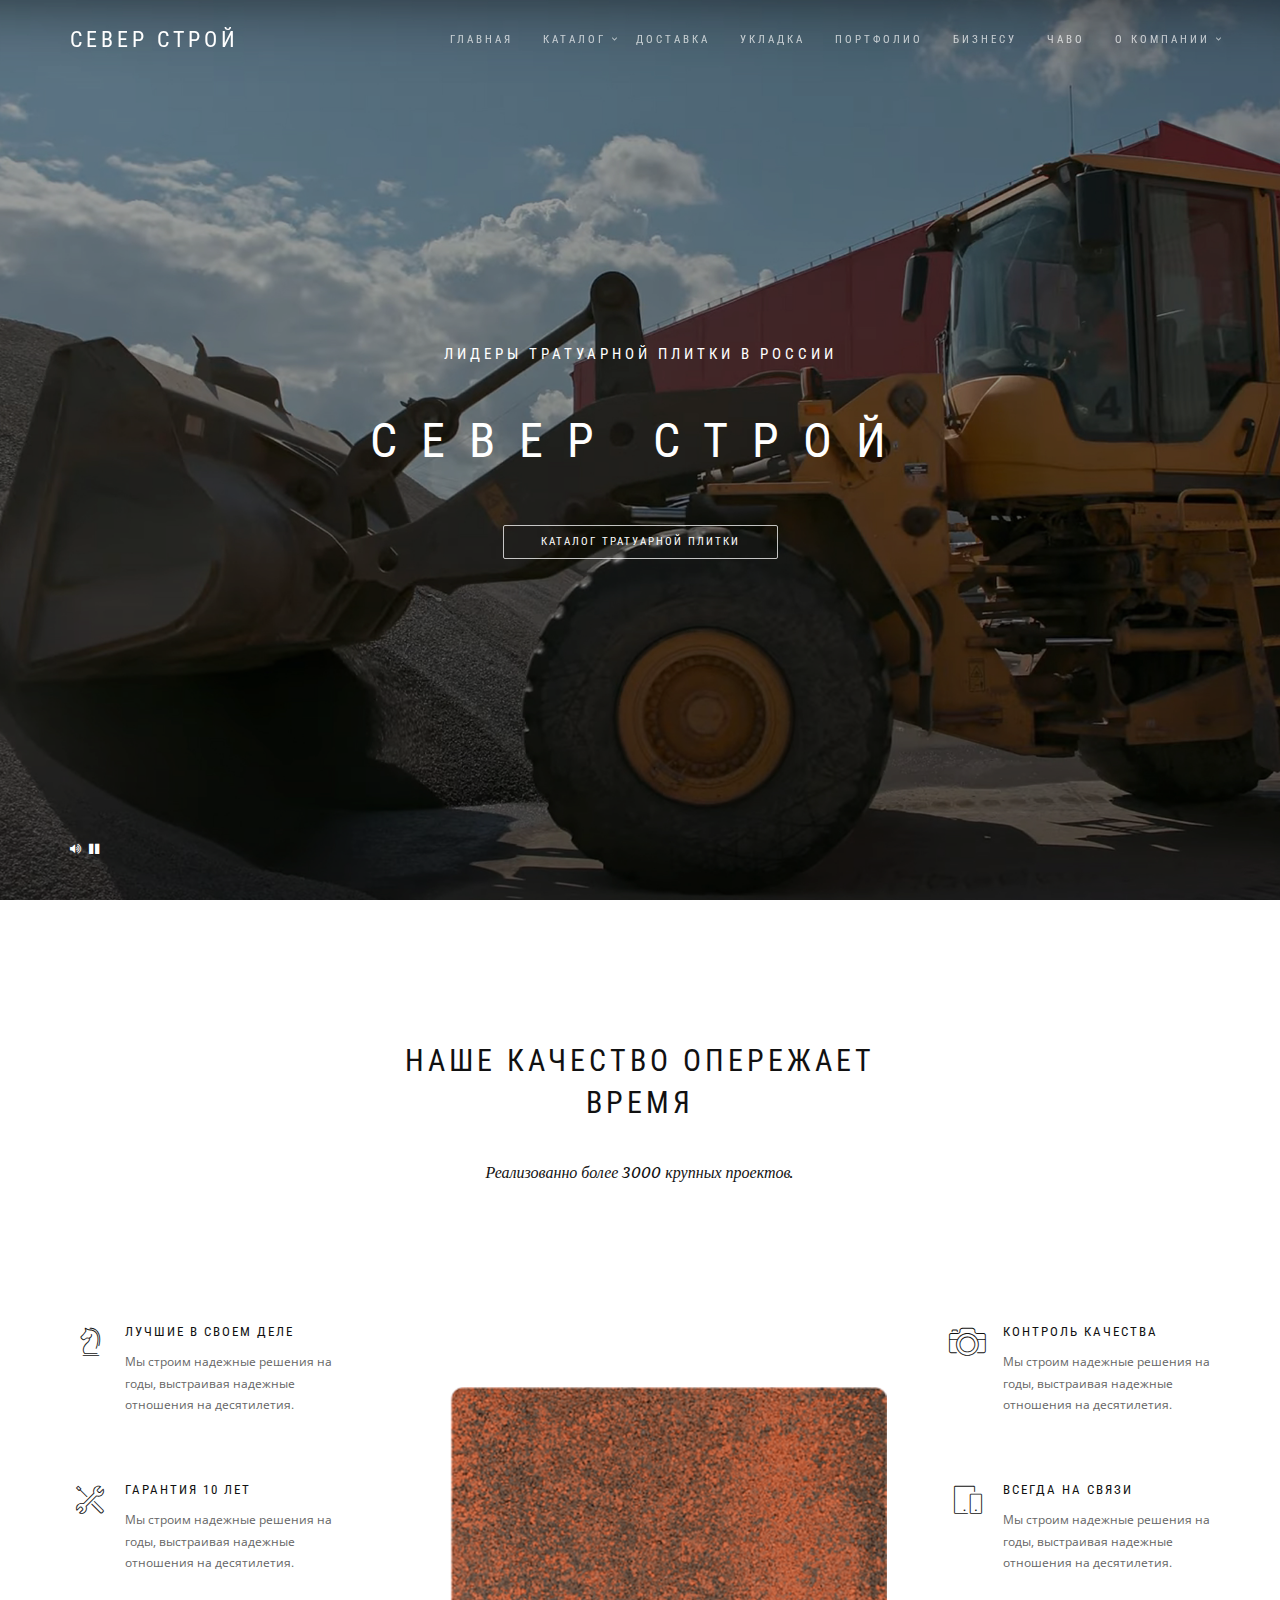
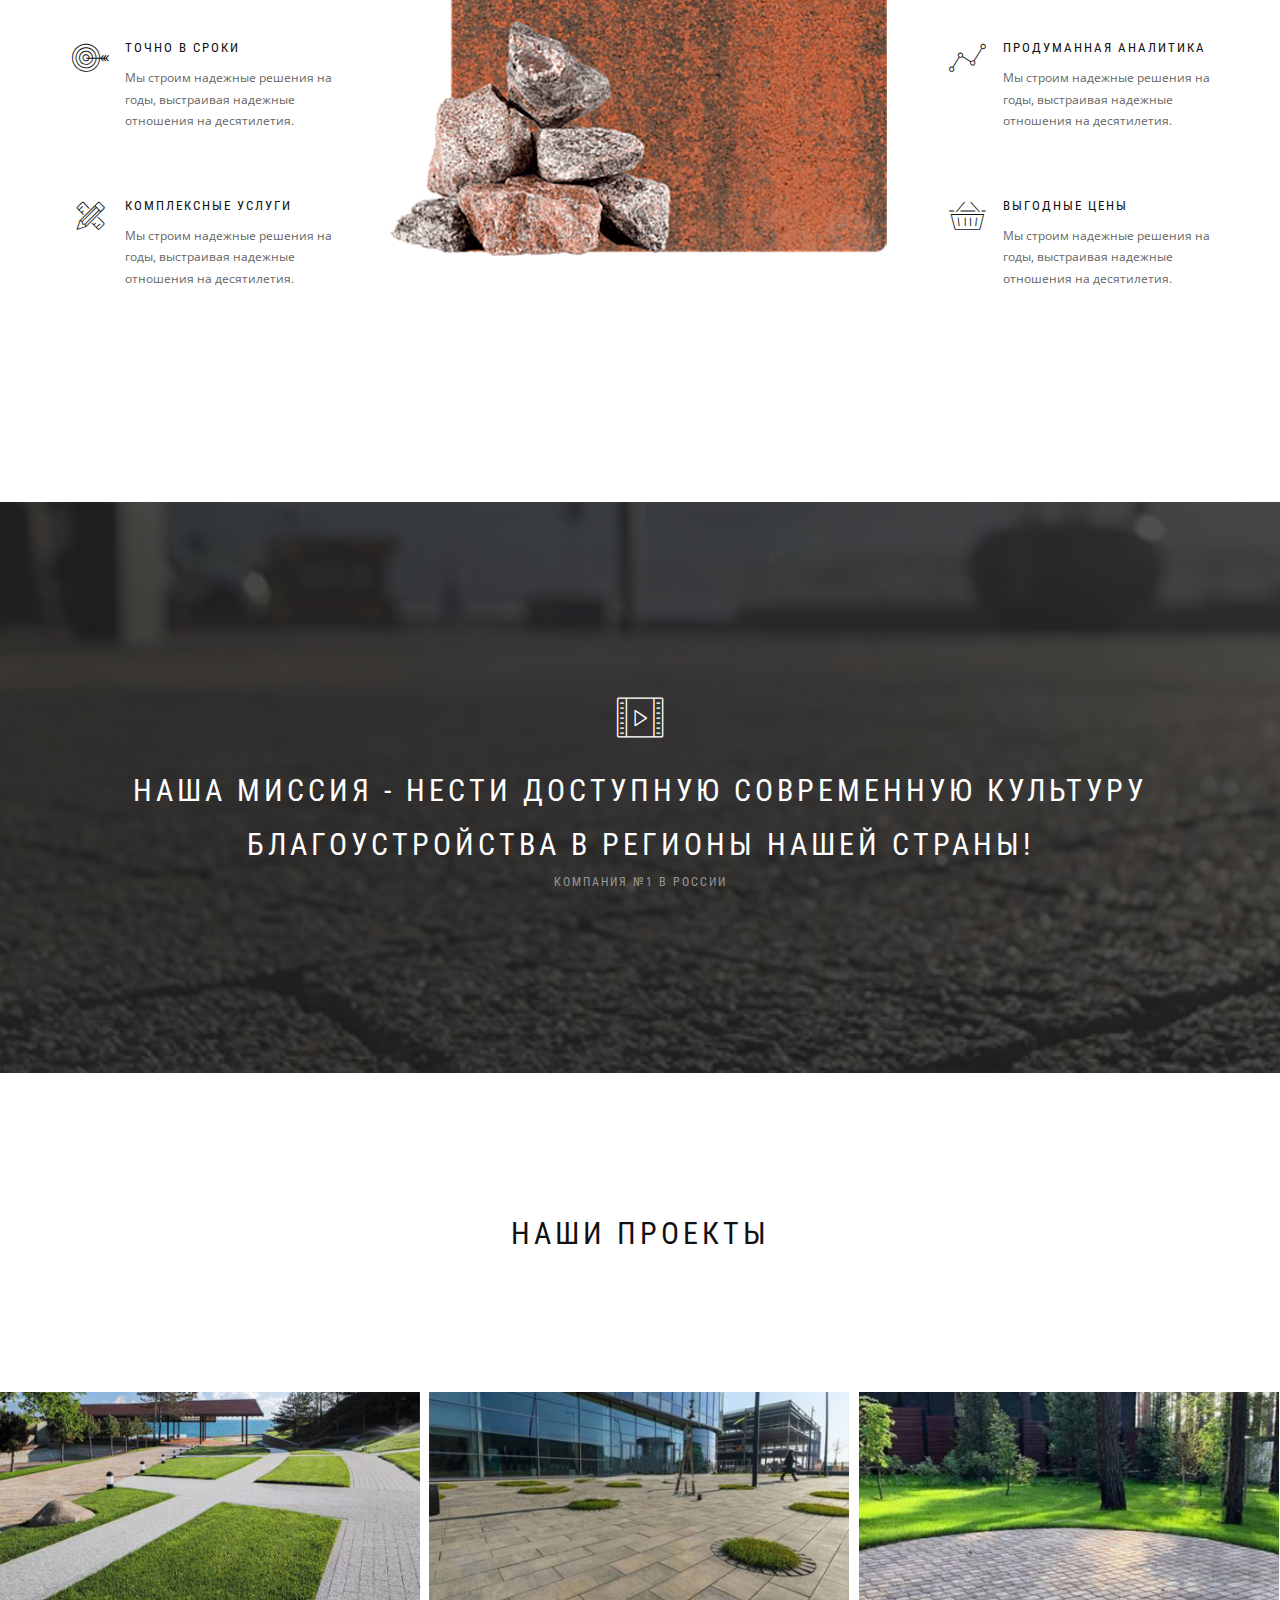
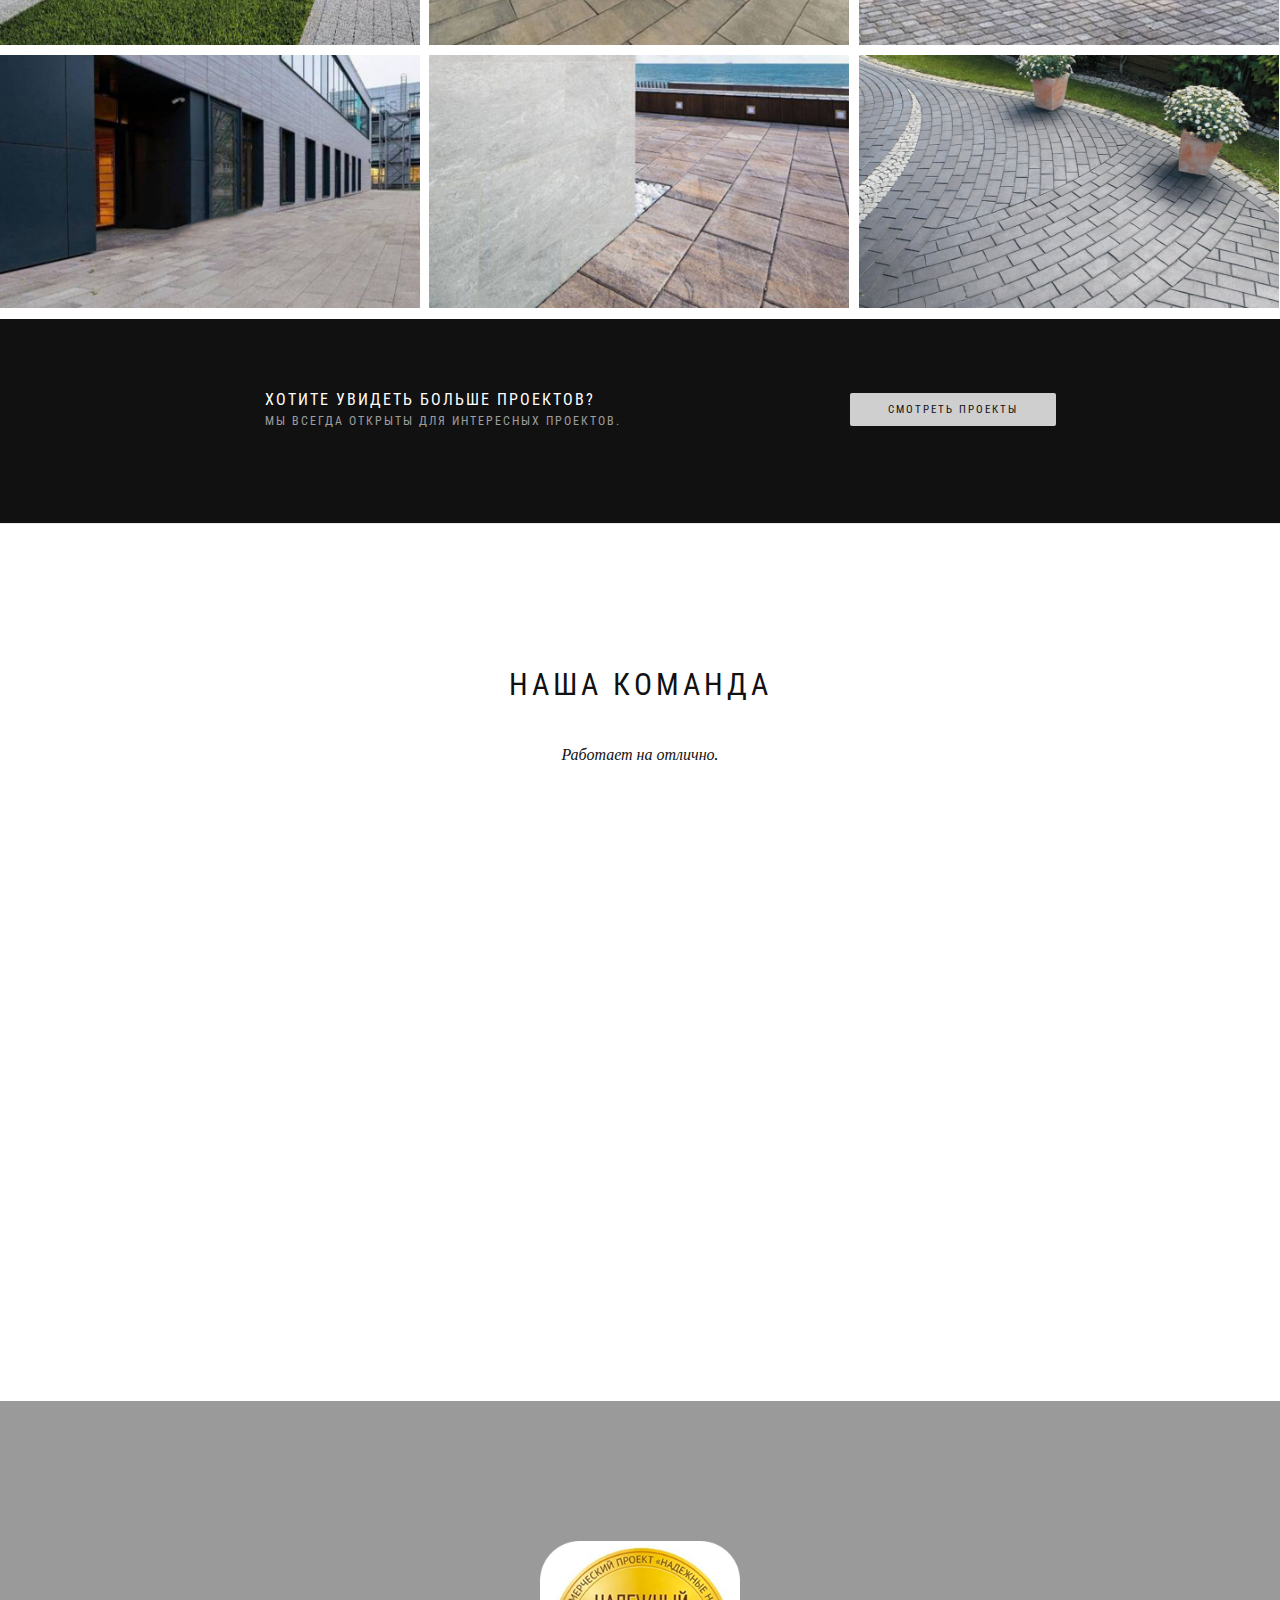
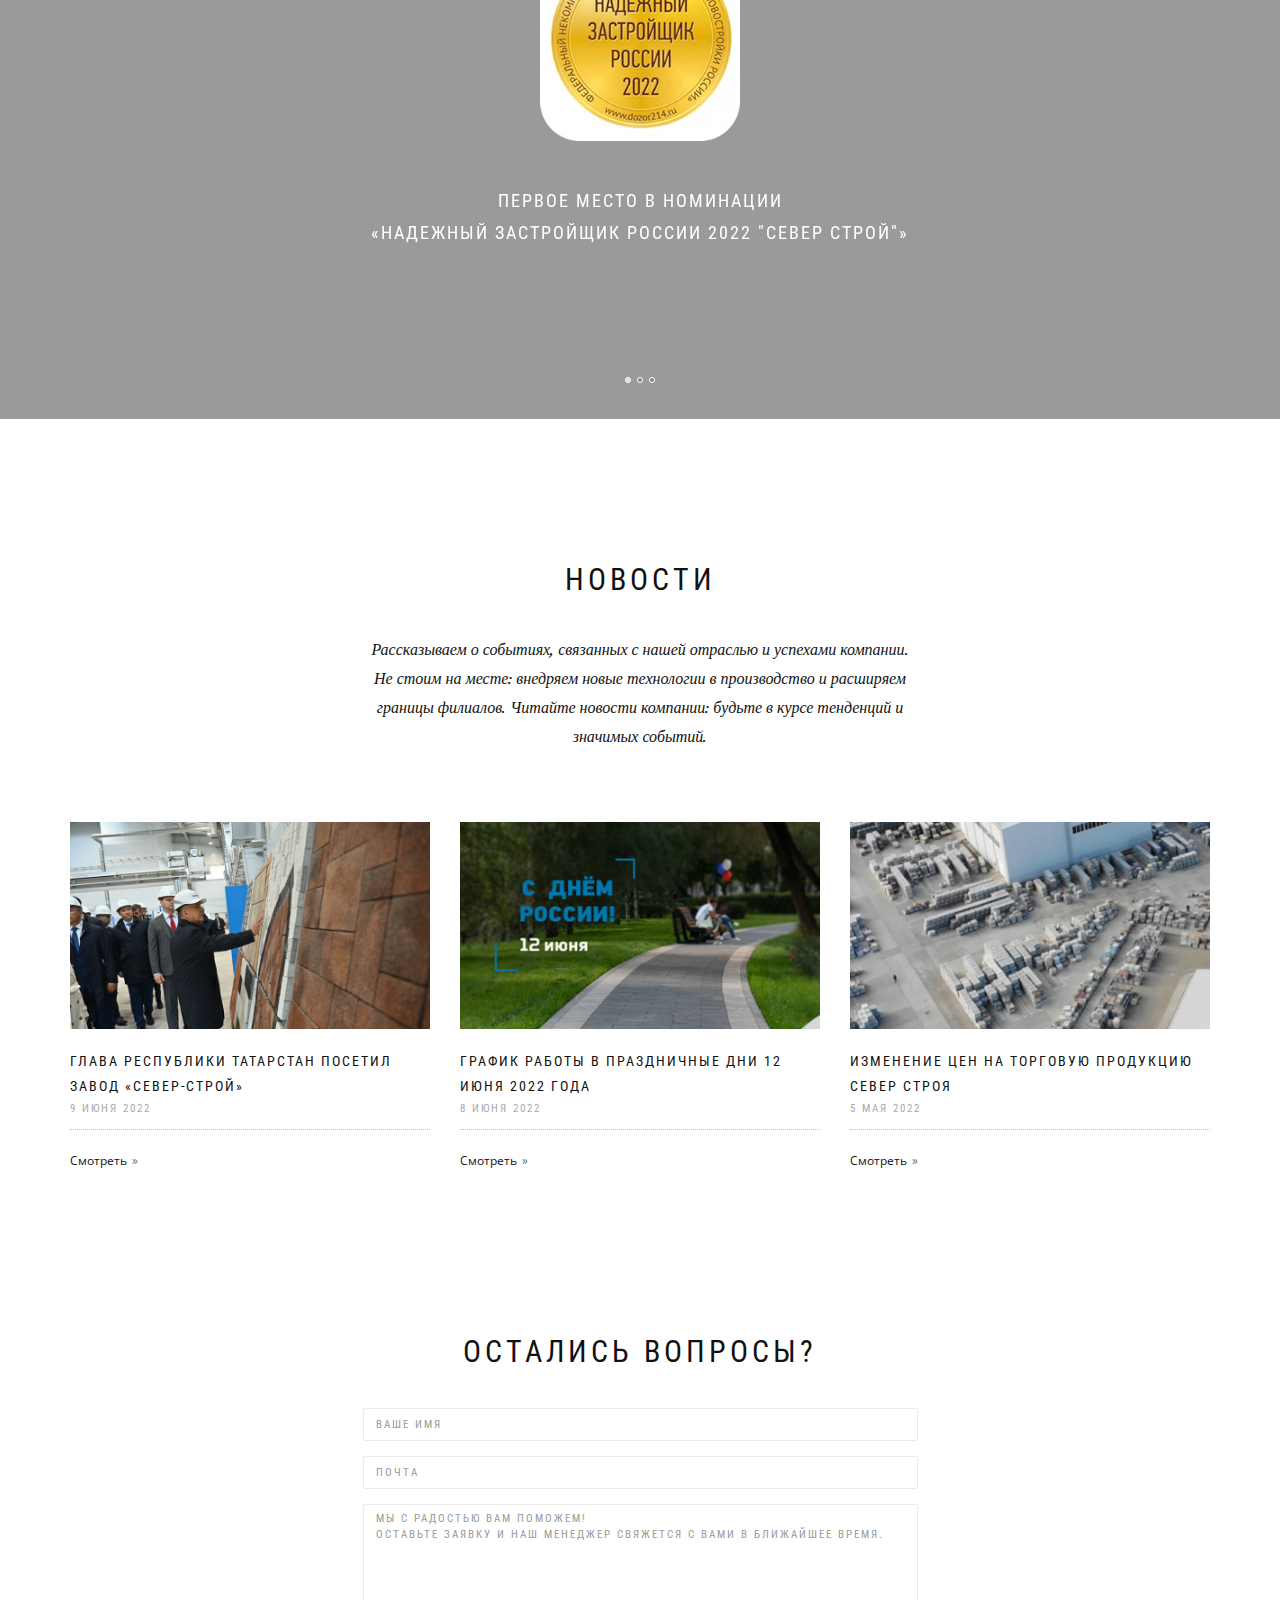
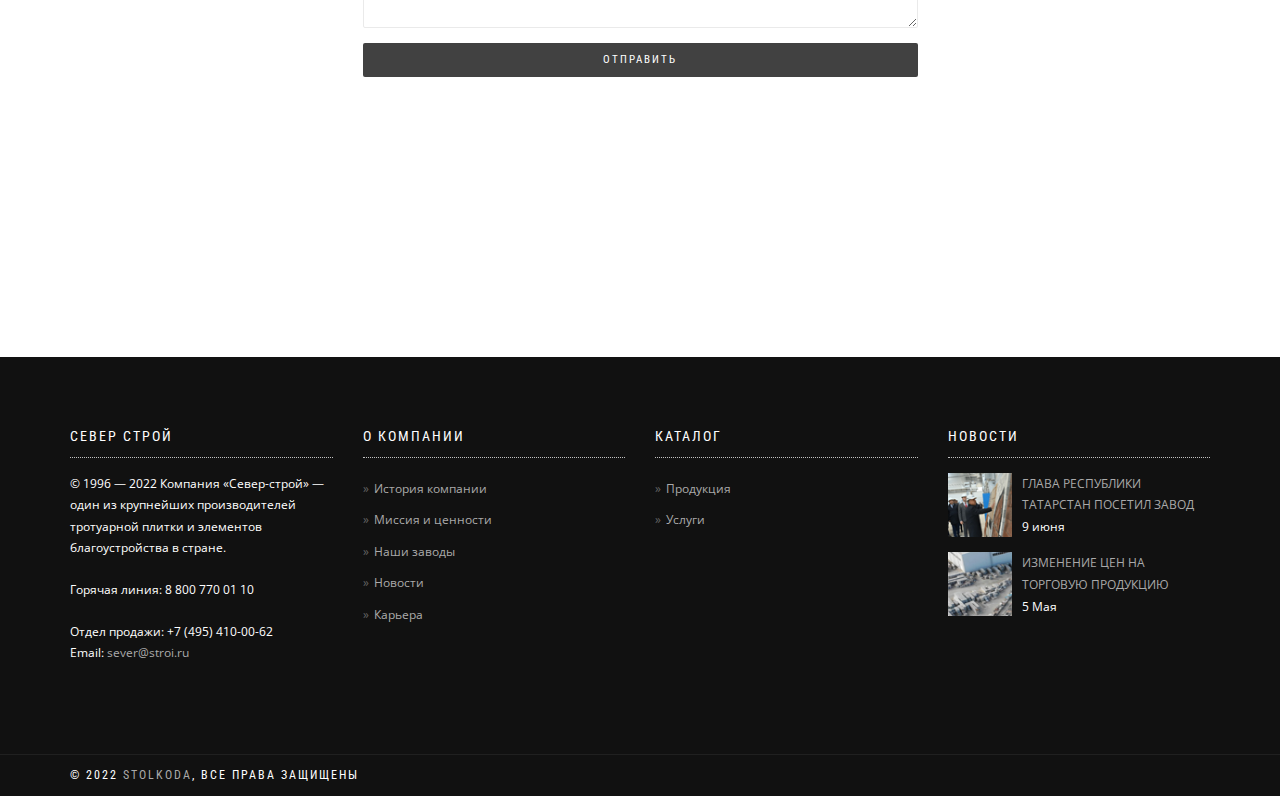
==== index.html @ 5ac413f4 "Add files via upload" ====
<!DOCTYPE html>
<html lang="en-US" dir="ltr">
  <head>
    <meta charset="utf-8">
    <meta http-equiv="X-UA-Compatible" content="IE=edge">
    <meta name="viewport" content="width=device-width, initial-scale=1">
    <!--  
    Document Title
    =============================================
    -->
    <title>Север Строй</title>
    <!--  
    Favicons
    =============================================
    -->
    <link rel="apple-touch-icon" sizes="57x57" href="assets/images/favicons/apple-icon-57x57.png">
    <link rel="apple-touch-icon" sizes="60x60" href="assets/images/favicons/apple-icon-60x60.png">
    <link rel="apple-touch-icon" sizes="72x72" href="assets/images/favicons/apple-icon-72x72.png">
    <link rel="apple-touch-icon" sizes="76x76" href="assets/images/favicons/apple-icon-76x76.png">
    <link rel="apple-touch-icon" sizes="114x114" href="assets/images/favicons/apple-icon-114x114.png">
    <link rel="apple-touch-icon" sizes="120x120" href="assets/images/favicons/apple-icon-120x120.png">
    <link rel="apple-touch-icon" sizes="144x144" href="assets/images/favicons/apple-icon-144x144.png">
    <link rel="apple-touch-icon" sizes="152x152" href="assets/images/favicons/apple-icon-152x152.png">
    <link rel="apple-touch-icon" sizes="180x180" href="assets/images/favicons/apple-icon-180x180.png">
    <link rel="icon" type="image/png" sizes="192x192" href="assets/images/favicons/android-icon-192x192.png">
    <link rel="icon" type="image/png" sizes="32x32" href="assets/images/favicons/favicon-32x32.png">
    <link rel="icon" type="image/png" sizes="96x96" href="assets/images/favicons/favicon-96x96.png">
    <link rel="icon" type="image/png" sizes="16x16" href="assets/images/favicons/favicon-16x16.png">
    <link rel="manifest" href="/manifest.json">
    <meta name="msapplication-TileColor" content="#ffffff">
    <meta name="msapplication-TileImage" content="assets/images/favicons/ms-icon-144x144.png">
    <meta name="theme-color" content="#ffffff">
    <!--  
    Stylesheets
    =============================================
    
    -->
    <!-- Default stylesheets-->
    <link href="assets/lib/bootstrap/dist/css/bootstrap.min.css" rel="stylesheet">
    <!-- Template specific stylesheets-->
    <link href="https://fonts.googleapis.com/css?family=Roboto+Condensed:400,700" rel="stylesheet">
    <link href="https://fonts.googleapis.com/css?family=Volkhov:400i" rel="stylesheet">
    <link href="https://fonts.googleapis.com/css?family=Open+Sans:300,400,600,700,800" rel="stylesheet">
    <link href="assets/lib/animate.css/animate.css" rel="stylesheet">
    <link href="assets/lib/components-font-awesome/css/font-awesome.min.css" rel="stylesheet">
    <link href="assets/lib/et-line-font/et-line-font.css" rel="stylesheet">
    <link href="assets/lib/flexslider/flexslider.css" rel="stylesheet">
    <link href="assets/lib/owl.carousel/dist/assets/owl.carousel.min.css" rel="stylesheet">
    <link href="assets/lib/owl.carousel/dist/assets/owl.theme.default.min.css" rel="stylesheet">
    <link href="assets/lib/magnific-popup/dist/magnific-popup.css" rel="stylesheet">
    <link href="assets/lib/simple-text-rotator/simpletextrotator.css" rel="stylesheet">
    <!-- Main stylesheet and color file-->
    <link href="assets/css/style.css" rel="stylesheet">
    <link id="color-scheme" href="assets/css/colors/default.css" rel="stylesheet">
  </head>
  <body data-spy="scroll" data-target=".onpage-navigation" data-offset="60">
    <main>
      <div class="page-loader">
        <div class="loader">Loading...</div>
      </div>
      <nav class="navbar navbar-custom navbar-fixed-top navbar-transparent" role="navigation">
        <div class="container">
          <div class="navbar-header">
            <button class="navbar-toggle" type="button" data-toggle="collapse" data-target="#custom-collapse"><span class="sr-only">Toggle navigation</span><span class="icon-bar"></span><span class="icon-bar"></span><span class="icon-bar"></span></button><a class="navbar-brand" href="index_mp_fullscreen_video_background.html">Север строй</a>
          </div>
          <div class="collapse navbar-collapse" id="custom-collapse">
            <ul class="nav navbar-nav navbar-right">
              <li class="dropdown"><a href="index_mp_fullscreen_video_background.html" data-toggle="dropdown">Главная</a>
              </li>
              <li class="dropdown"><a class="dropdown-toggle" href="#" data-toggle="dropdown">КАТАЛОГ</a>
                <ul class="dropdown-menu">
                      <li><a href="shop_product_col_3.html">Тротуарная плитка</a></li>
                      <li><a href="shop_product_col_3.html">Брусчатка</a></li>
                      <li><a href="shop_product_col_3.html">Колор микс</a></li>
                      <li><a href="shop_product_col_3.html">Дорожные бордюры</a></li>
                </ul>
              </li>
              <li class="dropdown"><a  href="about3-1.html" data-toggle="dropdown">Доставка</a> 
              </li>
              <li class="dropdown"><a  href="404.html" data-toggle="dropdown">Укладка</a>
              </li>
              <li class="dropdown"><a  href="portfolio_full_width_col_3.html" data-toggle="dropdown">Портфолио</a>
              </li>
              <li class="dropdown"><a  href="about3-2.html" data-toggle="dropdown">Бизнесу</a>
              </li>
              <li class="dropdown"><a  href="tabs_and_accordions_1.html" data-toggle="dropdown">Чаво</a>
              </li>
              <li class="dropdown"><a class="dropdown-toggle" href="#documentation.html#" data-toggle="dropdown">О компании</a>
                <ul class="dropdown-menu">
                  <li><a href="about3-3.html">О заводе</a></li>
                  <li><a href="contact2-1.html">Сертификаты</a></li>
                  <li><a href="contact2.html">Контакты</a></li>
                  <li><a href="blog_single_right_sidebar1.html">Вакансии</a></li>
                </ul>
              </li>
            </ul>
          </div>
        </div>
      </nav>


      <section class="home-section home-full-height bg-dark-30" id="home" data-background="assets/images/section-5.jpg">
        <div class="video-player" class="video-after" data-property="{videoURL:'https://youtu.be/Rm2ZTHJYUlM', containment:'.home-section', startAt:40, stopAt:196, mute:true, autoPlay:true, loop:true, opacity:1, showControls:false, showYTLogo:false, vol:0}"></div>
        <div class="video-controls-box">
          <div class="container">
            <div class="video-controls"><a class="fa fa-volume-up" id="video-volume" href="#">&nbsp;</a><a class="fa fa-pause" id="video-play" href="#">&nbsp;</a></div>
          


          </div>
        </div>
        <div class="titan-caption">
          <div class="caption-content">
            <div class="font-alt mb-30 titan-title-size-1">Лидеры тратуарной плитки в России</div>
            <div class="font-alt mb-40 titan-title-size-4">СЕВЕР СТРОЙ</div><a class="section-scroll btn btn-border-w btn-round" href="shop_product_col_3.html">Каталог тратуарной плитки</a>
          </div>
        </div>
      </section> 
      <div class="main">
        <section class="module" id="alt-features">
          <div class="container">
            <div class="row">
              <div class="col-sm-6 col-sm-offset-3">
                <h2 class="module-title font-alt">Наше качество опережает время</h2>
                <div class="module-subtitle font-serif">Реализованно более 3000 крупных проектов.</div>
              </div>
            </div>
            <div class="row">
              <div class="col-sm-6 col-md-3 col-lg-3">
                <div class="alt-features-item">
                  <div class="alt-features-icon"><span class="icon-strategy"></span></div>
                  <h3 class="alt-features-title font-alt">Лучшие в своем деле</h3>Мы строим надежные решения на годы, выстраивая надежные отношения на десятилетия.
                </div>
                <div class="alt-features-item">
                  <div class="alt-features-icon"><span class="icon-tools-2"></span></div>
                  <h3 class="alt-features-title font-alt">Гарантия 10 лет</h3>Мы строим надежные решения на годы, выстраивая надежные отношения на десятилетия.
                </div>
                <div class="alt-features-item">
                  <div class="alt-features-icon"><span class="icon-target"></span></div>
                  <h3 class="alt-features-title font-alt">Точно в Сроки</h3>Мы строим надежные решения на годы, выстраивая надежные отношения на десятилетия.
                </div>
                <div class="alt-features-item">
                  <div class="alt-features-icon"><span class="icon-tools"></span></div>
                  <h3 class="alt-features-title font-alt">Комплексные услуги</h3>Мы строим надежные решения на годы, выстраивая надежные отношения на десятилетия.
                </div>
              </div>
              <div class="col-md-6 col-lg-6 hidden-xs hidden-sm">
                <div class="alt-services-image align-center"><img src="assets/images/promo.png" alt="Feature Image"></div>
              </div>
              <div class="col-sm-6 col-md-3 col-lg-3">
                <div class="alt-features-item">
                  <div class="alt-features-icon"><span class="icon-camera"></span></div>
                  <h3 class="alt-features-title font-alt">Контроль качества</h3>Мы строим надежные решения на годы, выстраивая надежные отношения на десятилетия.
                </div>
                <div class="alt-features-item">
                  <div class="alt-features-icon"><span class="icon-mobile"></span></div>
                  <h3 class="alt-features-title font-alt">Всегда на связи</h3>Мы строим надежные решения на годы, выстраивая надежные отношения на десятилетия.
                </div>
                <div class="alt-features-item">
                  <div class="alt-features-icon"><span class="icon-linegraph"></span></div>
                  <h3 class="alt-features-title font-alt">Продуманная аналитика</h3>Мы строим надежные решения на годы, выстраивая надежные отношения на десятилетия.
                </div>
                <div class="alt-features-item">
                  <div class="alt-features-icon"><span class="icon-basket"></span></div>
                  <h3 class="alt-features-title font-alt">Выгодные цены</h3>Мы строим надежные решения на годы, выстраивая надежные отношения на десятилетия.
                </div>
              </div>
            </div>
          </div>
        </section>
        <section class="module bg-dark-60" data-background="assets/images/video/2_ou.jpg">
          <div class="container">
            <div class="row">
              <div class="col-sm-12">
                <div class="video-box">
                  <div class="video-box-icon"><a class="video-pop-up" href="https://www.youtube.com/watch?v=TTxZj3DZiIM&ab_channel=FreshWaterProductions"><span class="icon-video"></span></a></div>
                  <div class="video-title font-alt">Наша миссия - нести доступную современную культуру благоустройства в регионы нашей страны!</div>
                  <div class="video-subtitle font-alt">Компания №1 в россии</div>
                </div>
              </div>
            </div>
          </div>
        </section>
        <section class="module pb-0" id="works">
          <div class="container">
            <div class="row">
              <div class="col-sm-6 col-sm-offset-3">
                <h2 class="module-title font-alt">Наши проекты</h2>
                <div class="module-subtitle font-serif"></div>
              </div>
            </div>
          </div>
          <div class="container">
            <div class="row">
              <div class="col-sm-12">
                <ul class="filter font-alt" id="filters">
                  <li><a class="current wow fadeInUp" href="#" data-filter="*">Все</a></li>
                  <li><a class="wow fadeInUp" href="#" data-filter=".illustration" data-wow-delay="0.2s">Домовладения</a></li>
                  <li><a class="wow fadeInUp" href="#" data-filter=".marketing" data-wow-delay="0.4s">Коммерческие</a></li>
                  <li><a class="wow fadeInUp" href="#" data-filter=".photography" data-wow-delay="0.6s">Муниципальные</a></li>
                  
                </ul>
              </div>
            </div>
          </div>
          <ul class="works-grid works-grid-gut works-grid-3 works-hover-w" id="works-grid">
            <li class="work-item illustration webdesign"><a href="404.html">
                <div class="work-image"><img src="assets/images/portfolio/grid-portfolio1.jpg" alt="Portfolio Item"/></div>
                <div class="work-caption font-alt">
                  <h3 class="work-title">
        Домовладение</h3>
                  <div class="work-descr">Искусственный камень - Доломит</div>
                </div></a></li>
            <li class="work-item marketing photography"><a href="404.html">
                <div class="work-image"><img src="assets/images/portfolio/grid-portfolio2.jpg" alt="Portfolio Item"/></div>
                <div class="work-caption font-alt">
                  <h3 class="work-title">Коммерческий объект<br>Инновационный центр Сколково</h3>
                  <div class="work-descr">Искусственный камень - антик</div>
                </div></a></li>
            <li class="work-item illustration photography"><a href="404.html">
                <div class="work-image"><img src="assets/images/portfolio/grid-portfolio3.jpg" alt="Portfolio Item"/></div>
                <div class="work-caption font-alt">
                  <h3 class="work-title">Домовладение</h3>
                  <div class="work-descr">Натуральный камень - Хаски</div>
                </div></a></li>
            <li class="work-item marketing photography"><a href="404.html">
                <div class="work-image"><img src="assets/images/portfolio/grid-portfolio4.jpg" alt="Portfolio Item"/></div>
                <div class="work-caption font-alt">
                  <h3 class="work-title">Коммерческий объект<br>Прошленный комплекс Ла-Линия     </h3>
                  <div class="work-descr">Натуральный камень - Старый город</div>
                </div></a></li>
            <li class="work-item illustration webdesign"><a href="404.html">
                <div class="work-image"><img src="assets/images/portfolio/grid-portfolio5.jpg" alt="Portfolio Item"/></div>
                <div class="work-caption font-alt">
                  <h3 class="work-title">Домовладение</h3>
                  <div class="work-descr">Искусственный камень - Доломит</div>
                </div></a></li>
            <li class="work-item marketing webdesign"><a href="404.html">
                <div class="work-image"><img src="assets/images/portfolio/grid-portfolio6.jpg" alt="Portfolio Item"/></div>
                <div class="work-caption font-alt">
                  <h3 class="work-title">Коммерческий объект <br> ЖК Прага в Рязани</h3>
                  <div class="work-descr">Искусственный камень - Ламинат</div>
                </div></a></li>
          </ul>
        </section>
        <section class="module-small bg-dark">
          <div class="container">
            <div class="row">
              <div class="col-sm-6 col-md-8 col-lg-6 col-lg-offset-2">
                <div class="callout-text font-alt">
                  <h3 class="callout-title">ХОТИТЕ УВИДЕТЬ БОЛЬШЕ Проектов?</h3>
                  <p>МЫ ВСЕГДА ОТКРЫТЫ ДЛЯ ИНТЕРЕСНЫХ ПРОЕКТОВ.</p>
                </div>
              </div>
              <div class="col-sm-6 col-md-4 col-lg-2">
                <div class="callout-btn-box"><a class="btn btn-w btn-round" href="404.html">Смотреть проекты</a></div>
              </div>
            </div>
          </div>
        </section>
        
        <hr class="divider-w">
        <section class="module" id="team">
          <div class="container">
            <div class="row">
              <div class="col-sm-6 col-sm-offset-3">
                <h2 class="module-title font-alt">НАША КОМАНДА</h2>
                <div class="module-subtitle font-serif">Работает на отлично.</div>
              </div>
            </div>
            <div class="row">
              <div class="mb-sm-20 wow fadeInUp col-sm-6 col-md-3" onclick="wow fadeInUp">
                <div class="team-item">
                  <div class="team-image"><img src="assets/images/team-1.jpg" alt="Member Photo"/>
                    <div class="team-detail">
                      <h5 class="font-alt">Привет</h5>
                      <p class="font-serif">Люблю есть печенье и пить кофе, на досуге от кода.</p>
                      <div class="team-social"><a href="#"><i class="fa fa-facebook"></i></a><a href="#"><i class="fa fa-twitter"></i></a><a href="#"><i class="fa fa-dribbble"></i></a><a href="#"><i class="fa fa-skype"></i></a></div>
                    </div>
                  </div>
                  <div class="team-descr font-alt">
                    <div class="team-name">ГЕОРГИЙ</div>
                    <div class="team-role">Программист</div>
                  </div>
                </div>
              </div>
              <div class="mb-sm-20 wow fadeInUp col-sm-6 col-md-3" onclick="wow fadeInUp">
                <div class="team-item">
                  <div class="team-image"><img src="assets/images/team-2.jpg" alt="Member Photo"/>
                    <div class="team-detail">
                      <h5 class="font-alt">Добрый день</h5>
                      <p class="font-serif">Моя работа не то что сложная, даже довольно простая, моё дело жанглировать телефоном, договорами и махать палкой.</p>
                      <div class="team-social"><a href="#"><i class="fa fa-facebook"></i></a><a href="#"><i class="fa fa-twitter"></i></a><a href="#"><i class="fa fa-dribbble"></i></a><a href="#"><i class="fa fa-skype"></i></a></div>
                    </div>
                  </div>
                  <div class="team-descr font-alt">
                    <div class="team-name">ЖАННА</div>
                    <div class="team-role">РУКОВОДИТЕЛЬ ПРОЕКТА</div>
                  </div>
                </div>
              </div>
              <div class="mb-sm-20 wow fadeInUp col-sm-6 col-md-3" onclick="wow fadeInUp">
                <div class="team-item">
                  <div class="team-image"><img src="assets/images/team-3.jpg" alt="Member Photo"/>
                    <div class="team-detail">
                      <h5 class="font-alt">Салют</h5>
                      <p class="font-serif">Гром, буря, метель, ничего меня не пугает в работе, разве что, салюты.</p>
                      <div class="team-social"><a href="#"><i class="fa fa-facebook"></i></a><a href="#"><i class="fa fa-twitter"></i></a><a href="#"><i class="fa fa-dribbble"></i></a><a href="#"><i class="fa fa-skype"></i></a></div>
                    </div>
                  </div>
                  <div class="team-descr font-alt">
                    <div class="team-name">АНДРЕЙ</div>
                    <div class="team-role">МЕНЕДЖЕР</div>
                  </div>
                </div>
              </div>
              <div class="mb-sm-20 wow fadeInUp col-sm-6 col-md-3" onclick="wow fadeInUp">
                <div class="team-item">
                  <div class="team-image"><img src="assets/images/team-4.jpg" alt="Member Photo"/>
                    <div class="team-detail">
                      <h5 class="font-alt">Да, это я</h5>
                      <p class="font-serif">Обожаю работать со своей командой.</p>
                      <div class="team-social"><a href="#"><i class="fa fa-facebook"></i></a><a href="#"><i class="fa fa-twitter"></i></a><a href="#"><i class="fa fa-dribbble"></i></a><a href="#"><i class="fa fa-skype"></i></a></div>
                    </div>
                  </div>
                  <div class="team-descr font-alt">
                    <div class="team-name">АРТУР</div>
                    <div class="team-role">РУКОВОДИТЕЛЬ ПРОЕКТА</div>
                  </div>
                </div>
              </div>
            </div>
          </div>
        </section>
        <section class="module bg-dark-60 pt-0 pb-0 parallax-bg testimonial" data-background="assets/images/testimonial_bg.jpg">
          <div class="testimonials-slider pt-140 pb-140">
            <ul class="slides">
              <li>
                <div class="container">  
                  <div class="row">
                    <center><img center  width="200" height="200" src="assets/images/logo_3.png"><br><br><br>

                      <div class="row">
                    <div class="col-sm-8 col-sm-offset-2">
                      <blockquote class="testimonial-text font-alt">Первое место в номинации<br>
                        «Надежный застройщик россии 2022 "Север Строй"»</blockquote>
                    </div>
                  </div>
                  <div class="row">
                    <div class="col-sm-4 col-sm-offset-4">
                      <div class="testimonial-author">
                        <div class="testimonial-caption font-alt">
                          <div class="testimonial-title"></div>
                          <div class="testimonial-descr"></div>
                        </div>
                      </div>
                    </div>
                  </div>
                </div>
              </li>
              <li>
                <div class="container">
                  <div class="row">
                    <center><img center  width="200" height="200" src="assets/images/logo_1.png"><br><br><br>
                   
                  <div class="row">
                    <div class="col-sm-8 col-sm-offset-2">
                      <blockquote class="testimonial-text font-alt">Участник национального проекта<br>
                        «Промышленная реконструкция Первого канала »</blockquote>
                    </div>
                  </div>
                  <div class="row">
                    <div class="col-sm-4 col-sm-offset-4">
                      <div class="testimonial-author">
                        <div class="testimonial-caption font-alt">
                          <div class="testimonial-title"></div>
                          <div class="testimonial-descr"></div>
                          
                        </div>
                      </div>
                    </div>
                  </div>
                </div>
              </li>
              <li>
                <div class="container">
                  <div class="row"> 

                    <center><img center  width="200" height="200" src="assets/images/logo_2.png">
                      <br><br><br>
                    
                  <div class="row">
                    <div class="col-sm-8 col-sm-offset-2">
                      <blockquote class="testimonial-text font-alt">
                        Участник национального проекта<br>
                        «Производительность труда и поддержка занятости» </blockquote>
                    </div>
                  </div><div class="row">
                    <div class="col-sm-4 col-sm-offset-4">
                      <div class="testimonial-author">
                        <div class="testimonial-caption font-alt">
                          <div class="testimonial-title"></div>
                          <div class="testimonial-descr"></div>
                  
                      </div>
                    </div>
                  </div>
                </div>
              </li>
            </ul>
          </div>
        </section>
        <section class="module" id="news">
          <div class="container">
            <div class="row">
              <div class="col-sm-6 col-sm-offset-3">
                <h2 class="module-title font-alt">Новости</h2>
                <div class="module-subtitle font-serif">Рассказываем о событиях, связанных с нашей отраслью и успехами компании. Не стоим на месте: внедряем новые технологии в производство и расширяем границы филиалов. Читайте новости компании: будьте в курсе тенденций и значимых событий.</div>
              </div>
            </div>
            <div class="row multi-columns-row post-columns">
              <div class="col-sm-6 col-md-4 col-lg-4">
                <div class="post mb-20">
                  <div class="post-thumbnail"><a href="#"><img src="assets/images/post-1.jpg" alt="Blog-post Thumbnail"/></a></div>
                  <div class="post-header font-alt">
                    <h2 class="post-title"><a href="#">Глава Республики Татарстан посетил завод «Cевер-Строй»</a></h2>
                    <div class="post-meta">9 июня 2022
                    </div>
                  </div>
                  <div class="post-entry">
                    
                  </div>
                  <div class="post-more"><a class="more-link" href="#">Смотреть</a></div>
                </div>
              </div>
              <div class="col-sm-6 col-md-4 col-lg-4">
                <div class="post mb-20">
                  <div class="post-thumbnail"><a href="#"><img src="assets/images/post-2.jpg" alt="Blog-post Thumbnail"/></a></div>
                  <div class="post-header font-alt">
                    <h2 class="post-title"><a href="#">График работы в праздничные дни 12 июня 2022 года </a></h2>
                    <div class="post-meta">8 июня 2022
                    </div>
                  </div>
                  <div class="post-entry">
                    
                  </div>
                  <div class="post-more"><a class="more-link" href="#">Смотреть</a></div>
                </div>
              </div>
              <div class="col-sm-6 col-md-4 col-lg-4">
                <div class="post mb-20">
                  <div class="post-thumbnail"><a href="#"><img src="assets/images/post-3.jpg" alt="Blog-post Thumbnail"/></a></div>
                  <div class="post-header font-alt">
                    <h2 class="post-title"><a href="#">Изменение цен на торговую продукцию Север Строя</a></h2>
                    <div class="post-meta">5 мая 2022 
                    </div>
                  </div>
                  <div class="post-entry">
                    
                  </div>
                  <div class="post-more"><a class="more-link" href="#">Смотреть</a></div>
                </div>
              </div>
            </div>
          </div>

          <section class="module" id="contact">
          <div class="container">
            <div class="row">
              <div class="col-sm-6 col-sm-offset-3">
                <h2 class="module-title font-alt">Остались вопросы?</h2>
                
                <div class="module-subtitle font-serif"></div>
              </div>
            </div>
            <div class="row">
              <div class="col-sm-6 col-sm-offset-3">
                <form id="contactForm" role="form" method="post" action="php/contact.php">
                  <div class="form-group">
                    <label class="sr-only" for="name">Name</label>
                    <input class="form-control" type="text" id="name" name="name" placeholder="Ваше имя" required="required" data-validation-required-message="Please enter your name."/>
                    <p class="help-block text-danger"></p>
                  </div>
                  <div class="form-group">
                    <label class="sr-only" for="email">Email</label>
                    <input class="form-control" type="email" id="email" name="email" placeholder="Почта" required="required" data-validation-required-message="Please enter your email address."/>
                    <p class="help-block text-danger"></p>
                  </div>
                  <div class="form-group">
                    <textarea class="form-control" rows="7" id="message" name="message" placeholder="Мы с радостью вам поможем!
Оставьте заявку и наш менеджер свяжется с вами в ближайшее время." required="required" data-validation-required-message="Please enter your message."></textarea>
                    <p class="help-block text-danger"></p>
                  </div>
                  <div class="text-center">
                    <button class="btn btn-block btn-round btn-d" id="cfsubmit" type="submit">Отправить</button>
                  </div>
                </form>

                <div class="ajax-response font-alt" id="contactFormResponse"></div>
              </div>
            </div>
          </div>
        </section>
        </section>
    
        
        <div class="module-small bg-dark">
          <div class="container">
            <div class="row">
              <div class="col-sm-3">
                <div class="widget">
                  <h5 class="widget-title font-alt">Север строй</h5>
                  <p>© 1996 — 2022 Компания «Север-строй» — один из крупнейших производителей тротуарной плитки и элементов благоустройства в стране.</p>
                  <p>Горячая линия: 8 800 770 01 10</p>Отдел продажи: +7 (495) 410-00-62
                  <p>Email:<a href="#"> sever@stroi.ru</a></p>
                </div>
              </div>
              <div class="col-sm-3">
                <div class="widget">
                  <h5 class="widget-title font-alt">О компании</h5>
                  <ul class="icon-list">
                    <li><a href="#">История компании</a></li>
                    <li><a href="#">Миссия и ценности</a></li>
                    <li><a href="#">Наши заводы</a></li>
                    <li><a href="#">Новости</a></li>
                    <li><a href="#">Карьера</a></li>
                  </ul>
                </div>
              </div>
              <div class="col-sm-3">
                <div class="widget">
                  <h5 class="widget-title font-alt">Каталог</h5>
                  <ul class="icon-list">
                    <li><a href="#">Продукция</a></li>
                    <li><a href="#">Услуги</a></li>
                    
                  </ul>
                </div>
              </div>
              <div class="col-sm-3">
                <div class="widget">
                  <h5 class="widget-title font-alt">Новости</h5>
                  <ul class="widget-posts">
                    <li class="clearfix">
                      <div class="widget-posts-image"><a href="#"><img src="assets/images/rp-1.jpg" alt="Post Thumbnail"/></a></div>
                      <div class="widget-posts-body">
                        <div class="widget-posts-title"><a href="#">ГЛАВА РЕСПУБЛИКИ ТАТАРСТАН ПОСЕТИЛ ЗАВОД </a></div>
                        <div class="widget-posts-meta">9 июня</div>
                      </div>
                    </li>
                    <li class="clearfix">
                      <div class="widget-posts-image"><a href="#"><img src="assets/images/rp-2.jpg" alt="Post Thumbnail"/></a></div>
                      <div class="widget-posts-body">
                        <div class="widget-posts-title"><a href="#">ИЗМЕНЕНИЕ ЦЕН НА ТОРГОВУЮ ПРОДУКЦИЮ</a></div>
                        <div class="widget-posts-meta">5 Мая </div>
                      </div>
                    </li>

                  </ul>
                </div>
              </div>
            </div>
          </div>
        </div>
        <hr class="divider-d">
        <footer class="footer bg-dark">
          <div class="container">
            <div class="row">
              <div class="col-sm-6">
                <p class="copyright font-alt">&copy; 2022&nbsp;<a href="404.html">StolKoda</a>, Все права защищены</p>
              </div>
              
              </div>
            </div>
          </div>
        </footer>
      </div>
      <div class="scroll-up"><a href="#totop"><i class="fa fa-angle-double-up"></i></a></div>
    </main>
    <!--  
    JavaScripts
    =============================================
    -->
    <script src="assets/lib/jquery/dist/jquery.js"></script>
    <script src="assets/lib/bootstrap/dist/js/bootstrap.min.js"></script>
    <script src="assets/lib/wow/dist/wow.js"></script>
    <script src="assets/lib/jquery.mb.ytplayer/dist/jquery.mb.YTPlayer.js"></script>
    <script src="assets/lib/isotope/dist/isotope.pkgd.js"></script>
    <script src="assets/lib/imagesloaded/imagesloaded.pkgd.js"></script>
    <script src="assets/lib/flexslider/jquery.flexslider.js"></script>
    <script src="assets/lib/owl.carousel/dist/owl.carousel.min.js"></script>
    <script src="assets/lib/smoothscroll.js"></script>
    <script src="assets/lib/magnific-popup/dist/jquery.magnific-popup.js"></script>
    <script src="assets/lib/simple-text-rotator/jquery.simple-text-rotator.min.js"></script>
    <script src="assets/js/plugins.js"></script>
    <script src="assets/js/main.js"></script>
  </body>
</html>
---- assets/lib/et-line-font/et-line-font.css ----
@font-face {
	font-family: 'et-line';
	src:url('fonts/et-line.eot');
	src:url('fonts/et-line.eot?#iefix') format('embedded-opentype'),
		url('fonts/et-line.woff') format('woff'),
		url('fonts/et-line.ttf') format('truetype'),
		url('fonts/et-line.svg#et-line') format('svg');
	font-weight: normal;
	font-style: normal;
}

/* Use the following CSS code if you want to use data attributes for inserting your icons */
[data-icon]:before {
	font-family: 'et-line';
	content: attr(data-icon);
	speak: none;
	font-weight: normal;
	font-variant: normal;
	text-transform: none;
	line-height: 1;
	-webkit-font-smoothing: antialiased;
	-moz-osx-font-smoothing: grayscale;
	display:inline-block;
}

/* Use the following CSS code if you want to have a class per icon */
/*
Instead of a list of all class selectors,
you can use the generic selector below, but it's slower:
[class*="icon-"] {
*/
.icon-mobile, .icon-laptop, .icon-desktop, .icon-tablet, .icon-phone, .icon-document, .icon-documents, .icon-search, .icon-clipboard, .icon-newspaper, .icon-notebook, .icon-book-open, .icon-browser, .icon-calendar, .icon-presentation, .icon-picture, .icon-pictures, .icon-video, .icon-camera, .icon-printer, .icon-toolbox, .icon-briefcase, .icon-wallet, .icon-gift, .icon-bargraph, .icon-grid, .icon-expand, .icon-focus, .icon-edit, .icon-adjustments, .icon-ribbon, .icon-hourglass, .icon-lock, .icon-megaphone, .icon-shield, .icon-trophy, .icon-flag, .icon-map, .icon-puzzle, .icon-basket, .icon-envelope, .icon-streetsign, .icon-telescope, .icon-gears, .icon-key, .icon-paperclip, .icon-attachment, .icon-pricetags, .icon-lightbulb, .icon-layers, .icon-pencil, .icon-tools, .icon-tools-2, .icon-scissors, .icon-paintbrush, .icon-magnifying-glass, .icon-circle-compass, .icon-linegraph, .icon-mic, .icon-strategy, .icon-beaker, .icon-caution, .icon-recycle, .icon-anchor, .icon-profile-male, .icon-profile-female, .icon-bike, .icon-wine, .icon-hotairballoon, .icon-globe, .icon-genius, .icon-map-pin, .icon-dial, .icon-chat, .icon-heart, .icon-cloud, .icon-upload, .icon-download, .icon-target, .icon-hazardous, .icon-piechart, .icon-speedometer, .icon-global, .icon-compass, .icon-lifesaver, .icon-clock, .icon-aperture, .icon-quote, .icon-scope, .icon-alarmclock, .icon-refresh, .icon-happy, .icon-sad, .icon-facebook, .icon-twitter, .icon-googleplus, .icon-rss, .icon-tumblr, .icon-linkedin, .icon-dribbble {
	font-family: 'et-line';
	speak: none;
	font-style: normal;
	font-weight: normal;
	font-variant: normal;
	text-transform: none;
	line-height: 1;
	-webkit-font-smoothing: antialiased;
	-moz-osx-font-smoothing: grayscale;
	display:inline-block;
}
.icon-mobile:before {
	content: "\e000";
}
.icon-laptop:before {
	content: "\e001";
}
.icon-desktop:before {
	content: "\e002";
}
.icon-tablet:before {
	content: "\e003";
}
.icon-phone:before {
	content: "\e004";
}
.icon-document:before {
	content: "\e005";
}
.icon-documents:before {
	content: "\e006";
}
.icon-search:before {
	content: "\e007";
}
.icon-clipboard:before {
	content: "\e008";
}
.icon-newspaper:before {
	content: "\e009";
}
.icon-notebook:before {
	content: "\e00a";
}
.icon-book-open:before {
	content: "\e00b";
}
.icon-browser:before {
	content: "\e00c";
}
.icon-calendar:before {
	content: "\e00d";
}
.icon-presentation:before {
	content: "\e00e";
}
.icon-picture:before {
	content: "\e00f";
}
.icon-pictures:before {
	content: "\e010";
}
.icon-video:before {
	content: "\e011";
}
.icon-camera:before {
	content: "\e012";
}
.icon-printer:before {
	content: "\e013";
}
.icon-toolbox:before {
	content: "\e014";
}
.icon-briefcase:before {
	content: "\e015";
}
.icon-wallet:before {
	content: "\e016";
}
.icon-gift:before {
	content: "\e017";
}
.icon-bargraph:before {
	content: "\e018";
}
.icon-grid:before {
	content: "\e019";
}
.icon-expand:before {
	content: "\e01a";
}
.icon-focus:before {
	content: "\e01b";
}
.icon-edit:before {
	content: "\e01c";
}
.icon-adjustments:before {
	content: "\e01d";
}
.icon-ribbon:before {
	content: "\e01e";
}
.icon-hourglass:before {
	content: "\e01f";
}
.icon-lock:before {
	content: "\e020";
}
.icon-megaphone:before {
	content: "\e021";
}
.icon-shield:before {
	content: "\e022";
}
.icon-trophy:before {
	content: "\e023";
}
.icon-flag:before {
	content: "\e024";
}
.icon-map:before {
	content: "\e025";
}
.icon-puzzle:before {
	content: "\e026";
}
.icon-basket:before {
	content: "\e027";
}
.icon-envelope:before {
	content: "\e028";
}
.icon-streetsign:before {
	content: "\e029";
}
.icon-telescope:before {
	content: "\e02a";
}
.icon-gears:before {
	content: "\e02b";
}
.icon-key:before {
	content: "\e02c";
}
.icon-paperclip:before {
	content: "\e02d";
}
.icon-attachment:before {
	content: "\e02e";
}
.icon-pricetags:before {
	content: "\e02f";
}
.icon-lightbulb:before {
	content: "\e030";
}
.icon-layers:before {
	content: "\e031";
}
.icon-pencil:before {
	content: "\e032";
}
.icon-tools:before {
	content: "\e033";
}
.icon-tools-2:before {
	content: "\e034";
}
.icon-scissors:before {
	content: "\e035";
}
.icon-paintbrush:before {
	content: "\e036";
}
.icon-magnifying-glass:before {
	content: "\e037";
}
.icon-circle-compass:before {
	content: "\e038";
}
.icon-linegraph:before {
	content: "\e039";
}
.icon-mic:before {
	content: "\e03a";
}
.icon-strategy:before {
	content: "\e03b";
}
.icon-beaker:before {
	content: "\e03c";
}
.icon-caution:before {
	content: "\e03d";
}
.icon-recycle:before {
	content: "\e03e";
}
.icon-anchor:before {
	content: "\e03f";
}
.icon-profile-male:before {
	content: "\e040";
}
.icon-profile-female:before {
	content: "\e041";
}
.icon-bike:before {
	content: "\e042";
}
.icon-wine:before {
	content: "\e043";
}
.icon-hotairballoon:before {
	content: "\e044";
}
.icon-globe:before {
	content: "\e045";
}
.icon-genius:before {
	content: "\e046";
}
.icon-map-pin:before {
	content: "\e047";
}
.icon-dial:before {
	content: "\e048";
}
.icon-chat:before {
	content: "\e049";
}
.icon-heart:before {
	content: "\e04a";
}
.icon-cloud:before {
	content: "\e04b";
}
.icon-upload:before {
	content: "\e04c";
}
.icon-download:before {
	content: "\e04d";
}
.icon-target:before {
	content: "\e04e";
}
.icon-hazardous:before {
	content: "\e04f";
}
.icon-piechart:before {
	content: "\e050";
}
.icon-speedometer:before {
	content: "\e051";
}
.icon-global:before {
	content: "\e052";
}
.icon-compass:before {
	content: "\e053";
}
.icon-lifesaver:before {
	content: "\e054";
}
.icon-clock:before {
	content: "\e055";
}
.icon-aperture:before {
	content: "\e056";
}
.icon-quote:before {
	content: "\e057";
}
.icon-scope:before {
	content: "\e058";
}
.icon-alarmclock:before {
	content: "\e059";
}
.icon-refresh:before {
	content: "\e05a";
}
.icon-happy:before {
	content: "\e05b";
}
.icon-sad:before {
	content: "\e05c";
}
.icon-facebook:before {
	content: "\e05d";
}
.icon-twitter:before {
	content: "\e05e";
}
.icon-googleplus:before {
	content: "\e05f";
}
.icon-rss:before {
	content: "\e060";
}
.icon-tumblr:before {
	content: "\e061";
}
.icon-linkedin:before {
	content: "\e062";
}
.icon-dribbble:before {
	content: "\e063";
}
---- assets/lib/simple-text-rotator/simpletextrotator.css ----
.rotating {
  display: inline-block;
  -webkit-transform-style: preserve-3d;
  -moz-transform-style: preserve-3d;
  -ms-transform-style: preserve-3d;
  -o-transform-style: preserve-3d;
  transform-style: preserve-3d;
  -webkit-transform: rotateX(0) rotateY(0) rotateZ(0);
  -moz-transform: rotateX(0) rotateY(0) rotateZ(0);
  -ms-transform: rotateX(0) rotateY(0) rotateZ(0);
  -o-transform: rotateX(0) rotateY(0) rotateZ(0);
  transform: rotateX(0) rotateY(0) rotateZ(0);
  -webkit-transition: 0.5s;
  -moz-transition: 0.5s;
  -ms-transition: 0.5s;
  -o-transition: 0.5s;
  transition: 0.5s;
  -webkit-transform-origin-x: 50%;
}

.rotating.flip {
  position: relative;
}

.rotating .front, .rotating .back {
  left: 0;
  top: 0;
  -webkit-backface-visibility: hidden;
  -moz-backface-visibility: hidden;
  -ms-backface-visibility: hidden;
  -o-backface-visibility: hidden;
  backface-visibility: hidden;
}

.rotating .front {
  position: absolute;
  display: inline-block;
  -webkit-transform: translate3d(0,0,1px);
  -moz-transform: translate3d(0,0,1px);
  -ms-transform: translate3d(0,0,1px);
  -o-transform: translate3d(0,0,1px);
  transform: translate3d(0,0,1px);
}

.rotating.flip .front {
  z-index: 1;
}

.rotating .back {
  display: block;
  opacity: 0;
}

.rotating.spin {
  -webkit-transform: rotate(360deg) scale(0);
  -moz-transform: rotate(360deg) scale(0);
  -ms-transform: rotate(360deg) scale(0);
  -o-transform: rotate(360deg) scale(0);
  transform: rotate(360deg) scale(0);
}



.rotating.flip .back {
  z-index: 2;
  display: block;
  opacity: 1;
  
  -webkit-transform: rotateY(180deg) translate3d(0,0,0);
  -moz-transform: rotateY(180deg) translate3d(0,0,0);
  -ms-transform: rotateY(180deg) translate3d(0,0,0);
  -o-transform: rotateY(180deg) translate3d(0,0,0);
  transform: rotateY(180deg) translate3d(0,0,0);
}

.rotating.flip.up .back {
  -webkit-transform: rotateX(180deg) translate3d(0,0,0);
  -moz-transform: rotateX(180deg) translate3d(0,0,0);
  -ms-transform: rotateX(180deg) translate3d(0,0,0);
  -o-transform: rotateX(180deg) translate3d(0,0,0);
  transform: rotateX(180deg) translate3d(0,0,0);
}

.rotating.flip.cube .front {
  -webkit-transform: translate3d(0,0,100px) scale(0.9,0.9);
  -moz-transform: translate3d(0,0,100px) scale(0.85,0.85);
  -ms-transform: translate3d(0,0,100px) scale(0.85,0.85);
  -o-transform: translate3d(0,0,100px) scale(0.85,0.85);
  transform: translate3d(0,0,100px) scale(0.85,0.85);
}

.rotating.flip.cube .back {
  -webkit-transform: rotateY(180deg) translate3d(0,0,100px) scale(0.9,0.9);
  -moz-transform: rotateY(180deg) translate3d(0,0,100px) scale(0.85,0.85);
  -ms-transform: rotateY(180deg) translate3d(0,0,100px) scale(0.85,0.85);
  -o-transform: rotateY(180deg) translate3d(0,0,100px) scale(0.85,0.85);
  transform: rotateY(180deg) translate3d(0,0,100px) scale(0.85,0.85);
}

.rotating.flip.cube.up .back {
  -webkit-transform: rotateX(180deg) translate3d(0,0,100px) scale(0.9,0.9);
  -moz-transform: rotateX(180deg) translate3d(0,0,100px) scale(0.85,0.85);
  -ms-transform: rotateX(180deg) translate3d(0,0,100px) scale(0.85,0.85);
  -o-transform: rotateX(180deg) translate3d(0,0,100px) scale(0.85,0.85);
  transform: rotateX(180deg) translate3d(0,0,100px) scale(0.85,0.85);
}
---- assets/css/style.css ----
/*--------------------------------------------------------------
	Common
--------------------------------------------------------------*/
html {
  overflow-y: scroll;
  overflow-x: hidden;
  -ms-overflow-style: scrollbar;
}

body {
  background: #fff;
  font: 400 12px/1.8 "Open Sans", sans-serif;
  color: #666;
  -webkit-font-smoothing: antialiased;
}

img {
  max-width: 100%;
  height: auto;
}

iframe {
  border: 0;
}

.align-center {
  text-align: center;
}

.align-left {
  text-align: left !important;
}

.position-relative {
  position: relative;
}

.leftauto {
  right: 0 !important;
  left: auto !important;
}

/* Transition elsements */
a,
.btn {
  transition: all 0.125s ease-in-out 0s;
}

.client-logo,
.gallery-caption,
.gallery-image:after,
.gallery-image img,
.price-table,
.team-detail,
.team-image:after,
.work-caption,
.work-image > img,
.work-image:after,
.post-thumbnail,
.post-video,
.post-images-slider {
  transition: all 0.3s ease-in-out 0s;
}

/* Reset box-shadow */
.btn,
.well,
.panel,
.progress,
.form-control,
.form-control:hover,
.form-control:focus,
.navbar-custom .dropdown-menu {
  box-shadow: none;
}

/* Reset border-radius */
.well,
.label,
.alert,
.progress,
.form-control,
.modal-content,
.panel-heading,
.panel-group .panel,
.nav-tabs > li > a,
.nav-pills > li > a {
  border-radius: 2px;
}

.pr-remove {
  /*vertical-align: middle !important;*/
  text-align: center;
}

.examples {
  border-radius: 2px;
  padding: 7px 5px;
  margin: 0 0 40px;
}

.examples.bg-dark {
  background: #333;
  border: 0;
}

.et-icons .box1 {
  border: 1px solid #e5e5e5;
  display: block;
  width: 25%;
  float: left;
  padding: 0;
  font-size: 13px;
  margin: -1px 0 0 -1px;
}

.et-icons .box1 > span {
  display: inline-block;
  border-right: 1px solid #e5e5e5;
  min-width: 60px;
  min-height: 60px;
  text-align: center;
  line-height: 60px;
  font-size: 28px;
  margin-right: 5px;
}

.fa-icons > div {
  padding: 0;
  border: 1px solid #e5e5e5;
  margin: -1px 0 0 -1px;
  font-size: 13px;
}

.fa-icons > div > i {
  display: inline-block;
  margin-right: 5px;
  min-width: 40px;
  min-height: 40px;
  border-right: 1px solid #f1f1f1;
  line-height: 40px;
  text-align: center;
  font-size: 14px;
}

.help-block ul {
  list-style: none;
  padding: 0;
  margin: 0;
}

/* Sections */
.navbar-custom + .main {
  margin-top: 50px;
}

.main {
  position: relative;
  background-color: #fff;
  z-index: 1;
}

.module,
.module-small {
  position: relative;
  padding: 140px 0;
  background-repeat: no-repeat;
  background-position: 50% 50%;
  background-size: cover;
}

/* Module header */
.module-small {
  padding: 70px 0;
}

.module-extra-small {
  padding: 25px 0px;
}

.module-medium {
  padding: 75px 0px;
}

.holder-w {
  position: relative;
  display: table-cell;
  vertical-align: middle;
  height: 1px;
  width: 50%;
}

.holder-w:before {
  border-top: 1px solid #eaeaea;
  position: relative;
  display: block;
  content: "";
  top: 1px;
  height: 1px;
  width: 100%;
}

/* Sections dividers */
.divider-w {
  border-top: 1px solid #eaeaea;
  margin: 0;
}

.divider-d {
  border-top: 1px solid #202020;
  margin: 0;
}

/* Half-image */
.side-image {
  position: absolute;
  height: 100%;
  background-repeat: no-repeat;
  background-position: 50% 50%;
  background-size: cover;
}

.side-image-text {
  background: #fff;
  border-top: 1px solid #e5e5e5;
  border-bottom: 1px solid #e5e5e5;
  padding: 140px 60px 140px;
}

/* Dark background */
.bg-dark,
.bg-dark-30,
.bg-dark-60,
.bg-dark-90,
.bg-dark .module-title,
.bg-dark-30 .module-title,
.bg-dark-60 .module-title,
.bg-dark-90 .module-title,
.bg-dark .module-subtitle,
.bg-dark-30 .module-subtitle,
.bg-dark-60 .module-subtitle,
.bg-dark-90 .module-subtitle,
.bg-dark .alt-module-subtitle h5,
.bg-dark-30 .alt-module-subtitle h5,
.bg-dark-60 .alt-module-subtitle h5,
.bg-dark-90 .alt-module-subtitle h5 {
  color: #fff;
}

.bg-dark {
  background: #111;
}

.bg-dark-30:before {
  position: absolute;
  background: rgba(2, 2, 2, 0.4);
  content: " ";
  height: 100%;
  width: 100%;
  left: 0;
  top: 0;
}

.bg-dark-60:before {
  position: absolute;
  background: rgba(34, 34, 34, 0.8);
  content: " ";
  height: 100%;
  width: 100%;
  left: 0;
  top: 0;
}

.bg-dark-90:before {
  position: absolute;
  background: rgba(34, 34, 34, 0.9);
  content: " ";
  height: 100%;
  width: 100%;
  left: 0;
  top: 0;
}

.bg-gradient:before {
  position: absolute;
  background: url([data-uri]);
  /* FF3.6+ */
  /* Chrome,Safari4+ */
  /* Chrome10+,Safari5.1+ */
  /* Opera 11.10+ */
  /* IE10+ */
  background: linear-gradient(to bottom, rgba(40, 115, 113, 0.57) 25%, rgba(115, 54, 31, 0.67) 75%);
  /* W3C */
  filter: progid:DXImageTransform.Microsoft.gradient( startColorstr='#00ffffff', endColorstr='#000000',GradientType=0 );
  /* IE6-8 */
  content: " ";
  height: 100%;
  width: 100%;
  left: 0;
  top: 0;
}

.bg-light {
  background: #f6f6f6;
}

.parallax-bg {
  background-attachment: fixed;
  background-size: cover;
}

/* Vertical margin, padding */
.p-0 {
  padding: 0 !important;
}

.pt-0 {
  padding-top: 0 !important;
}

.pt-10 {
  padding-top: 10px !important;
}

.pt-20 {
  padding-top: 20px !important;
}

.pt-30 {
  padding-top: 30px !important;
}

.pt-40 {
  padding-top: 40px !important;
}

.pt-50 {
  padding-top: 50px !important;
}

.pt-140 {
  padding-top: 140px !important;
}

.pb-0 {
  padding-bottom: 0 !important;
}

.pb-10 {
  padding-bottom: 10px !important;
}

.pb-20 {
  padding-bottom: 20px !important;
}

.pb-30 {
  padding-bottom: 30px !important;
}

.pb-40 {
  padding-bottom: 40px !important;
}

.pb-50 {
  padding-bottom: 50px !important;
}

.pb-140 {
  padding-bottom: 140px !important;
}

.m-0 {
  margin: 0 !important;
}

.mt-0 {
  margin-top: 0 !important;
}

.mt-10 {
  margin-top: 10px !important;
}

.mt-20 {
  margin-top: 20px !important;
}

.mt-30 {
  margin-top: 30px !important;
}

.mt-40 {
  margin-top: 40px !important;
}

.mt-50 {
  margin-top: 50px !important;
}

.mt-60 {
  margin-top: 60px !important;
}

.mt-70 {
  margin-top: 70px !important;
}

.mt-80 {
  margin-top: 80px !important;
}

.mb-0 {
  margin-bottom: 0 !important;
}

.mb-10 {
  margin-bottom: 10px !important;
}

.mb-20 {
  margin-bottom: 20px !important;
}

.mb-30 {
  margin-bottom: 30px !important;
}

.mb-40 {
  margin-bottom: 40px !important;
}

.mb-50 {
  margin-bottom: 50px !important;
}

.mb-60 {
  margin-bottom: 60px !important;
}

.mb-70 {
  margin-bottom: 70px !important;
}

.mb-80 {
  margin-bottom: 80px !important;
}

@media only screen and (max-width: 991px) {
  .mt-sm-0 {
    margin-top: 0 !important;
  }
  .mt-sm-10 {
    margin-top: 10px !important;
  }
  .mt-sm-20 {
    margin-top: 20px !important;
  }
  .mt-sm-30 {
    margin-top: 30px !important;
  }
  .mt-sm-40 {
    margin-top: 40px !important;
  }
  .mt-sm-50 {
    margin-top: 50px !important;
  }
  .mt-sm-60 {
    margin-top: 60px !important;
  }
  .mt-sm-70 {
    margin-top: 70px !important;
  }
  .mt-sm-80 {
    margin-top: 80px !important;
  }
  .mb-sm-0 {
    margin-bottom: 0 !important;
  }
  .mb-sm-10 {
    margin-bottom: 10px !important;
  }
  .mb-sm-20 {
    margin-bottom: 20px !important;
  }
  .mb-sm-30 {
    margin-bottom: 30px !important;
  }
  .mb-sm-40 {
    margin-bottom: 40px !important;
  }
  .mb-sm-50 {
    margin-bottom: 50px !important;
  }
  .mb-sm-60 {
    margin-bottom: 60px !important;
  }
  .mb-sm-70 {
    margin-bottom: 70px !important;
  }
  .mb-sm-80 {
    margin-bottom: 80px !important;
  }
}

@media only screen and (max-width: 767px) {
  .mt-xs-0 {
    margin-top: 0 !important;
  }
  .mt-xs-10 {
    margin-top: 10px !important;
  }
  .mt-xs-20 {
    margin-top: 20px !important;
  }
  .mt-xs-30 {
    margin-top: 30px !important;
  }
  .mt-xs-40 {
    margin-top: 40px !important;
  }
  .mt-xs-50 {
    margin-top: 50px !important;
  }
  .mt-xs-60 {
    margin-top: 60px !important;
  }
  .mt-xs-70 {
    margin-top: 70px !important;
  }
  .mt-xs-80 {
    margin-top: 80px !important;
  }
  .mb-xs-0 {
    margin-bottom: 0 !important;
  }
  .mb-xs-10 {
    margin-bottom: 10px !important;
  }
  .mb-xs-20 {
    margin-bottom: 20px !important;
  }
  .mb-xs-30 {
    margin-bottom: 30px !important;
  }
  .mb-xs-40 {
    margin-bottom: 40px !important;
  }
  .mb-xs-50 {
    margin-bottom: 50px !important;
  }
  .mb-xs-60 {
    margin-bottom: 60px !important;
  }
  .mb-xs-70 {
    margin-bottom: 70px !important;
  }
  .mb-xs-80 {
    margin-bottom: 80px !important;
  }
}

/* Scroll to top */
.scroll-up {
  position: fixed;
  display: none;
  bottom: 7px;
  right: 7px;
  z-index: 999;
}

.scroll-up a {
  background: #fff;
  display: block;
  height: 28px;
  width: 28px;
  text-align: center;
  line-height: 28px;
  font-size: 14px;
  color: #000;
  opacity: 0.6;
  border-radius: 2px;
}

.scroll-up a:hover,
.scroll-up a:active {
  opacity: 1;
  color: #000;
}


/* Video */
.video-controls-box {
  position: absolute !important;
  bottom: 40px;
  left: 0;
  width: 100%;
  z-index: 1;
}

.video-controls-box a {
  display: inline-block;
  color: #fff;
  margin: 0 5px 0 0;
}

/* Landing Page */
.landing-reason:before {
  position: absolute;
  content: " ";
  width: 100%;
  height: 100%;
  left: 0;
  top: 0;
  background-color: rgba(66, 26, 107, 0.9);
}

.landing-reason {
  color: #fff;
  font-size: 13px;
}

.landing-image-text {
  padding-top: 70px;
  padding-bottom: 0px;
}

.landing-image-text h2 {
  margin-top: 100px;
  margin-bottom: 15px;
}

.landing-screenshot:before {
  position: absolute;
  content: " ";
  width: 100%;
  height: 100%;
  left: 0;
  top: 0;
  background-color: rgba(66, 60, 130, 0.5);
}

.alert i {
  margin-right: 5px;
}

/*--------------------------------------------------------------
	Buttons
--------------------------------------------------------------*/
.btn {
  border-radius: 0;
  font-family: "Roboto Condensed", sans-serif;
  text-transform: uppercase;
  letter-spacing: 2px;
  font-size: 11px;
  padding: 8px 37px;
}

.btn.active.focus,
.btn.active:focus,
.btn.focus,
.btn:active.focus,
.btn:active:focus,
.btn:focus {
  outline: 0;
}

.btn.btn-round {
  border-radius: 2px;
}

.btn.btn-circle {
  border-radius: 30px;
}

.btn.btn-w {
  background: rgba(255, 255, 255, 0.8);
  color: #111;
}

.btn.btn-w:hover,
.btn.btn-w:focus {
  background: white;
  color: #111;
}

.btn.btn-g {
  background: #e5e5e5;
  color: #111;
}

.btn.btn-g:hover,
.btn.btn-g:focus {
  background: #d8d8d8;
  color: #111;
}

.btn.btn-border-w {
  background: transparent;
  border: 1px solid rgba(255, 255, 255, 0.75);
  color: #fff;
}

.btn.btn-border-w:hover,
.btn.btn-border-w:focus {
  background: #fff;
  border-color: transparent;
  color: #111;
}

.btn.btn-d {
  background: rgba(17, 17, 17, 0.8);
  color: #fff;
}

.btn.btn-d:hover,
.btn.btn-d:focus {
  background: #111111;
}

.btn.btn-b {
  background: #111111;
  color: #fff;
}

.btn.btn-b:hover,
.btn.btn-b:focus {
  background: rgba(17, 17, 17, 0.8);
}

.btn-border-d {
  background: transparent;
  border: 1px solid #111111;
  color: #111;
}

.btn.btn-border-d:hover,
.btn.btn-border-d:focus {
  background: #111111;
  color: #fff;
}

.btn.btn-font-w {
  background: rgba(255, 255, 255, 0.8);
  color: #fff;
}

.btn.btn-font-w:hover {
  background: #fff;
  color: #111;
}

/* Buttons size */
.btn.btn-lg {
  padding: 12px 45px;
  font-size: 13px;
}

.btn.btn-sm {
  padding: 6px 25px;
  font-size: 10px;
  letter-spacing: 1px;
}

.btn.btn-xs {
  padding: 4px 19px;
  font-size: 10px;
  letter-spacing: 0;
}

.btn-list .btn {
  margin: 5px 0;
}

.search-btn {
  position: absolute;
  background: transparent;
  border: none;
  overflow: hidden;
  top: 50%;
  right: 1px;
  width: 42px;
  height: 40px;
  line-height: 38px;
  font-size: 14px;
  outline: none;
  color: #999;
  margin-top: -20px;
}

.image-button {
  margin: 0px 5px;
}

/*--------------------------------------------------------------
	Forms
--------------------------------------------------------------*/
/* Selection */
::-moz-selection {
  background: #000;
  color: #fff;
}

::-webkit-selection {
  background: #000;
  color: #fff;
}

::selection {
  background: #000;
  color: #fff;
}

/* Forms common style */
.form-control {
  font-family: "Roboto Condensed", sans-serif;
  text-transform: uppercase;
  letter-spacing: 2px;
  font-size: 11px;
  height: 33px;
  border: 1px solid #EAEAEA;
  border-radius: 2px;
  transition: all 0.4s ease-in-out 0s;
}

.form-control:focus {
  border-color: #CACACA;
}

/* Forms size */
.input-lg,
.form-horizontal .form-group-lg .form-control {
  height: 43px;
  font-size: 13px;
}

.input-sm, .form-horizontal .form-group-sm .form-control {
  height: 29px;
  font-size: 10px;
}

.rqst-form {
  margin-top: 27px;
}

.rqst-form .btn {
  margin-top: 5px;
}

.input-group-addon {
  border: 1px solid #e4e4e4 !important;
}

/*--------------------------------------------------------------
	Typography
--------------------------------------------------------------*/
a {
  color: #111;
}

a:hover, a:focus {
  text-decoration: none;
  color: #aaa;
  outline: 0;
}

.bg-dark a {
  color: #aaa;
}

.bg-dark a:hover, .bg-dark a:focus {
  color: #fff;
}

h1, h2, h3, h4, h5, h6 {
  line-height: 1.4;
  font-weight: 400;
}

p, ol, ul, blockquote {
  margin: 0 0 20px;
}

blockquote {
  border: 0;
  font-style: italic;
  font-size: 15px;
  padding: 0;
}

.font-alt {
  font-family: "Roboto Condensed", sans-serif;
  text-transform: uppercase;
  letter-spacing: 2px;
}

.font-serif {
  font-family: Volkhov, "Times New Roman", sans-serif;
  font-style: italic;
}

.large-text {
  font-size: 24px !important;
}

.rotate {
  text-shadow: none !important;
}

.module-title {
  position: relative;
  letter-spacing: 4px;
  text-align: center;
  font-weight: 400;
  font-size: 30px;
  color: #111;
  margin: 0 0 70px;
}

.module-subtitle {
  text-align: center;
  font-size: 16px;
  color: #111;
  margin-bottom: 70px;
}

.module-icon {
  text-align: center;
  font-size: 32px;
  margin-bottom: 20px;
}

.module-title + .module-subtitle {
  margin-top: -35px;
}

/* Restaurant module header */
.alt-module-subtitle {
  display: table;
}

.alt-module-subtitle h5 {
  display: table-cell;
  white-space: pre;
  padding: 0 8px;
  color: #111;
}

/* Finance case study header */
.finance-image-content {
  border: 1px solid #e5e5e5;
  padding: 60px 0px;
}

.finance-image-content .module-title {
  margin-bottom: 20px;
}

.finance-image-content .alt-features-item {
  margin-top: 40px;
}

/* Landing Page */
.landing-reason .module-title {
  color: #e6af4b;
}

.landing-reason .module-title + .module-subtitle {
  margin-top: -60px;
  margin-bottom: 40px;
}

.free-trial {
  background-color: rgba(88, 20, 158, 0.9);
  color: #FFFFFF;
}

.free-trial .color-golden {
  color: #e6af4b;
}

/*  Special Portfolio Page  */
.special-portfolio-header-title {
  border: 1px solid rgba(255, 255, 255, 0.7);
  font-size: 50px;
  padding: 40px 0px;
  letter-spacing: 8px;
}

/*--------------------------------------------------------------
	Slider & Carousel
--------------------------------------------------------------*/
/* -------------------------------------------------------------------
General Styles - FlexSlider
------------------------------------------------------------------- */
.flex-direction-nav a,
.flex-control-nav > li > a {
  transition: all 0.3s ease-in-out 0s;
}

.flex-direction-nav a {
  position: absolute;
  display: block;
  height: 100%;
  width: 50%;
  top: 0;
  z-index: 10;
  overflow: hidden;
  opacity: 0;
  margin: 0;
}

.flex-direction-nav .flex-prev {
  opacity: 0;
  left: 0;
  cursor: url(../images/prev-light.png), e-resize;
}

.flex-direction-nav .flex-next {
  opacity: 0;
  right: 0;
  cursor: url(../images/next-light.png), e-resize;
}

.flex-control-nav {
  position: absolute;
  width: auto;
  left: 50%;
  bottom: 20px;
  z-index: 11;
  text-align: center;
  -webkit-transform: translateX(-50%);
  -ms-transform: translateX(-50%);
  transform: translateX(-50%);
}

.flex-control-nav > li {
  display: inline-block;
  margin: 5px 3px;
}

.flex-control-nav > li > a {
  background: transparent;
  border: 1px solid #fff;
  display: block;
  height: 6px;
  width: 6px;
  border-radius: 6px;
}

.flex-control-nav > li > a:hover,
.flex-control-nav > li > a.flex-active {
  background: #fff;
}

/* -------------------------------------------------------------------
Hero Slider
------------------------------------------------------------------- */
.hero-slider {
  margin: 0 !important;
}

.hero-slider .slides > li {
  display: none;
  -webkit-backface-visibility: hidden;
}

.hero-slider,
.hero-slider .flex-viewport {
  height: 100% !important;
  width: 100%;
  padding: 0;
  margin: 0;
}

.hero-slider .slides {
  height: 100% !important;
  transition-delay: 1s;
}

.hero-slider .flex-direction-nav a {
  width: 15%;
}

.hero-slider .slides li {
  background-size: cover;
  background-position: center center;
  background-repeat: no-repeat;
  height: 100% !important;
  width: 100%;
  padding: 0;
  margin: 0;
  -webkit-background-size: cover;
  -moz-background-size: cover;
  -o-background-size: cover;
}

/* Caption */
.titan-caption {
  position: relative;
  display: table;
  height: 100%;
  width: 70%;
  margin: 0 auto;
}

.titan-caption {
  position: relative;
  display: table;
  height: 100%;
  width: 100%;
  margin: 0 auto;
}

.caption-content {
  display: table-cell;
  vertical-align: middle;
  text-align: center;
}

/*
Photography Page Slider
*/
.photography-page .image-caption {
  bottom: 20px;
  position: absolute;
  width: 35%;
}

.photography-page .image-caption .caption-text {
  font-size: 24px;
  text-transform: capitalize;
  letter-spacing: 1px;
}

.photography-page .flex-control-nav {
  left: 80%;
  bottom: 20px;
  z-index: 11;
}

/* -------------------------------------------------------------------
General Styles - Owlcarousel
------------------------------------------------------------------- */
.owl-controls {
  margin-top: 40px;
}

.owl-pagination div {
  display: inline-block;
}

.owl-controls .owl-page span {
  background: transparent;
  border: 1px solid #111;
  display: block;
  height: 6px;
  width: 6px;
  margin: 0 3px 5px;
  border-radius: 6px;
  transition: all 0.3s ease-in-out 0s;
}

.owl-controls .owl-page.active span,
.owl-controls.clickable .owl-page:hover span {
  background: #111;
}

.owl-controls .owl-buttons > div {
  display: inline-block;
  margin: 5px;
  font-size: 14px;
  color: #111;
}

/*--------------------------------------------------------------
	Preloader
--------------------------------------------------------------*/
.page-loader {
  position: fixed;
  background: #000;
  bottom: 0;
  right: 0;
  left: 0;
  top: 0;
  z-index: 9998;
}

.loader {
  position: absolute;
  border-left: 2px solid #ffffff;
  border-top: 2px solid rgba(255, 255, 255, 0.2);
  border-right: 2px solid rgba(255, 255, 255, 0.2);
  border-bottom: 2px solid rgba(255, 255, 255, 0.2);
  height: 46px;
  width: 46px;
  left: 50%;
  top: 50%;
  margin: -23px 0 0 -23px;
  text-indent: -9999em;
  font-size: 10px;
  z-index: 9999;
  -webkit-animation: load 0.8s infinite linear;
  -moz-animation: load 0.8s infinite linear;
  ms-animation: load 0.8s infinite linear;
  o-animation: load 0.8s infinite linear;
  animation: load 0.8s infinite linear;
}

.loader,
.loader:after {
  border-radius: 50%;
  width: 46px;
  height: 46px;
}

@-webkit-keyframes load {
  0% {
    -webkit-transform: rotate(0deg);
    transform: rotate(0deg);
  }
  100% {
    -webkit-transform: rotate(360deg);
    transform: rotate(360deg);
  }
}

@keyframes load {
  0% {
    -webkit-transform: rotate(0deg);
    transform: rotate(0deg);
  }
  100% {
    -webkit-transform: rotate(360deg);
    transform: rotate(360deg);
  }
}

/*--------------------------------------------------------------
	Navbar
--------------------------------------------------------------*/
.navbar-custom {
  background-color: rgba(10, 10, 10, 0.9);
  border: 0;
  border-radius: 0;
  z-index: 1000;
  font-family: "Roboto Condensed", sans-serif;
  text-transform: uppercase;
  letter-spacing: 3px;
  font-size: 11px;
  transition: background, padding 0.4s ease-in-out 0s;
}

.navbar a {
  transition: color 0.125s ease-in-out 0s;
}

.navbar-custom .dropdown-menu {
  background: rgba(26, 26, 26, 0.9);
  border-radius: 0;
  border: 0;
  padding: 0;
  box-shadow: none;
}

.navbar-custom .navbar-brand {
  letter-spacing: 4px;
  font-weight: 400;
  font-size: 22px;
  color: #fff;
}

.navbar-custom .nav li > a {
  position: relative;
  color: rgba(255, 255, 255, 0.7);
}

.navbar-custom .dropdown-menu > li > a {
  border-bottom: 1px solid rgba(73, 71, 71, 0.15) !important;
  padding: 11px 15px;
  letter-spacing: 2px;
  color: #999;
}

.navbar-custom .dropdown-menu .dropdown-menu {
  border-left: 1px solid rgba(73, 71, 71, 0.15);
  left: 100%;
  right: auto;
  top: 0;
  margin-top: 0;
}

.navbar-custom .dropdown-menu.left-side .dropdown-menu {
  border: 0;
  border-right: 1px solid rgba(73, 71, 71, 0.15);
  right: 100%;
  left: auto;
}

.navbar-custom .nav > li > a:focus,
.navbar-custom .nav > li > a:hover,
.navbar-custom .nav .open > a,
.navbar-custom .nav .open > a:focus,
.navbar-custom .nav .open > a:hover,
.navbar-custom .dropdown-menu > li > a:focus,
.navbar-custom .dropdown-menu > li > a:hover {
  background: none;
  color: #fff;
}

.navbar-custom .dropdown-menu > li > a:hover {
  background: rgba(255, 255, 255, 0.1) !important;
}

.navbar-custom .dropdown-toggle:after {
  position: absolute;
  display: block;
  right: 0;
  top: 50%;
  margin-top: -6px;
  font: normal normal normal 14px/1 FontAwesome;
  font-size: 9px;
  content: "\f107";
  text-rendering: auto;
  -webkit-font-smoothing: antialiased;
  -moz-osx-font-smoothing: grayscale;
}

.navbar-custom .navbar-toggle .icon-bar {
  background: #fff;
}

.dropdown-menu {
  min-width: 180px;
  font-size: 11px;
}

/* Navbar search

.dropdown-search {
	position: relative;
	padding: 5px;
}

.dropdown-search .form-control {
	-webkit-border-radius: 0;
	-moz-border-radius: 0;
	border-radius: 0;
	text-transform: uppercase;
	letter-spacing: 2px;
	font-size: 11px;
}

.search-btn {
	position: absolute;
	background: transparent;
	border: none;
	overflow: hidden;
	top: 50%;
	right: 1px;
	width: 42px;
	height: 40px;
	line-height: 38px;
	font-size: 14px;
	outline: none;
	color: #999;
	margin-top: -20px;
}*/
/*--------------------------------------------------------------
	Header
--------------------------------------------------------------*/


.home1-section {
        float: left;
        margin-right: 5px;
        opacity: 0.4;
        filter: alpha(opacity=40); /*для IE8 и более ранних версий*/
      }


.home-section {
  position: relative;
  background-color: #fff;
  background-repeat: no-repeat;
  background-position: center center;
  width: 100%;
  z-index: 0;
  background-size: cover;

}

.titan-title-size-1 {
  letter-spacing: 4px;
  font-size: 15px;
}

.titan-title-size-2 {
  line-height: 1.3;
  letter-spacing: 3px;
  font-size: 18px;
  opacity: .8;
}

.titan-title-size-3 {
  letter-spacing: 16px;
  font-size: 46px;
}

.titan-title-size-4 {
  letter-spacing: 24px;
  font-weight: 400;
  font-size: 48px;
}

/* Agency Page Header */
.agency-page-header:before {
  background: transparent;
}

/* About us Page Header */
.about-page-header:before {
  background: rgba(2, 2, 2, 0.2);
}

/* Service Page Header */
.service-page-header:before {
  background: rgba(2, 2, 2, 0.1);
}

/* Pricing Page Header */
.pricing-page-header {
  background-position: 40% 14%;
  background-repeat: no-repeat;
}

.pricing-page-header:before {
  background: rgba(2, 2, 2, 0.6);
}

/* Gallery Page Header */
.gallery-page-header {
  background-position: 50% 0%;
  background-repeat: no-repeat;
}

.gallery-page-header:before {
  background: rgba(2, 2, 2, 0.2);
}

/* Contact Page Header */
.contact-page-header {
  background-position: 13% 45%;
  background-repeat: no-repeat;
}

.contact-page-header:before {
  background: rgba(2, 2, 2, 0.5);
}

/* FAQ Page Header */
.faq-page-header:before {
  background: rgba(2, 2, 2, 0.15);
}

/* Blog Page Header */
.blog-page-header {
  background-position: 50% 24%;
  background-repeat: no-repeat;
}

.blog-page-header:before {
  background: rgba(2, 2, 2, 0.3);
}

/* Restaurant menu Page Header */
.restaurant-menu-bg:before {
  background: rgba(2, 2, 2, 0.4);
}

.restaurant-page-header:before {
  background: rgba(0, 0, 0, 0.45);
}

.restaurant-image-overlay:before {
  background-color: rgba(2, 2, 2, 0.25);
}

/* Portfolio Page Header */
.portfolio-page-header {
  background-position: 50% 50%;
}

.portfolio-page-header:before {
  background: rgba(45, 45, 45, 0.45);
}

/* Landing Page Header */
.landing-header:before {
  position: absolute;
  background: linear-gradient(to bottom, rgba(255, 255, 255, 0) 0%, rgba(119, 47, 109, 0.52) 95%, rgba(115, 35, 105, 0.58) 100%);
  content: " ";
  height: 100%;
  width: 100%;
  left: 0;
  top: 0;
}

.banner-img {
  margin-top: -145px;
}

.shop-page-header:before {
  background: rgba(34, 34, 34, 0.3);
}

/*--------------------------------------------------------------
	Footer
--------------------------------------------------------------*/
.footer {
  padding: 10px 0;
}

.footer .copyright {
  margin: 0;
}

.footer .footer-social-links {
  text-align: right;
}

.footer .footer-social-links a {
  display: inline-block;
  padding: 0 6px;
}

/* -------------------------------------------------------------
Google map
------------------------------------------------------------- */
#map-section {
  position: relative;
  height: 450px;
  width: 100%;
}

#map {
  height: 100%;
  width: 100%;
}

#map img {
  max-width: none;
}

/*--------------------------------------------------------------
	Services & Features
--------------------------------------------------------------*/
.features-item {
  margin: 20px 0;
  text-align: center;
}

.features-icon,
.alt-features-icon {
  line-height: 1.2;
  font-size: 42px;
  color: #111;
}

.features-title,
.alt-features-title {
  text-transform: uppercase;
  letter-spacing: 2px;
  font-weight: 400;
  font-size: 14px;
  color: #111;
  margin: 16px 0 15px;
}

.alt-features-item {
  position: relative;
  padding-left: 55px;
  margin: 65px 0 0 0;
}

.alt-features-icon {
  position: absolute;
  height: 40px;
  width: 40px;
  left: 0;
  top: 0;
  text-align: center;
  line-height: 40px;
  font-size: 28px;
}

.alt-features-title {
  font-size: 13px;
  margin: 0 0 10px;
}

/* Content box */
.content-box {
  margin: 20px 0;
  text-align: center;
}

.content-box-title {
  font-weight: 400;
  font-size: 18px;
  color: #111;
  margin: 16px 0 15px;
}

/*--------------------------------------------------------------
	Team
--------------------------------------------------------------*/
.team-item {
  position: relative;
  text-align: center;
}

.team-image {
  position: relative;
  overflow: hidden;
}

.team-image img {
  width: 100%;
}

.team-image:after {
  position: absolute;
  background: transparent;
  content: " ";
  display: block;
  height: 100%;
  width: 100%;
  top: 0;
  left: 0;
  z-index: 1;
}

.team-detail {
  position: absolute;
  width: 100%;
  opacity: 0;
  bottom: 100%;
  left: 0;
  z-index: 2;
  text-align: center;
  font-size: 12px;
  color: #aaa;
  padding: 20px;
}

.team-detail h5 {
  font-size: 16px;
}

.team-detail p {
  font-size: 14px;
}

.team-social a {
  display: inline-block;
  color: #aaa;
  padding: 5px 6px;
}

.team-social a:hover {
  color: #FFF;
}

.team-descr {
  margin: 20px 0 0;
}

.team-name {
  font-size: 14px;
  color: #111;
}

.team-role {
  font-size: 11px;
  color: #aaa;
}

.team-item:hover .team-image:after {
  background: rgba(0, 0, 0, 0.6);
}

.team-item:hover .team-detail {
  opacity: 1;
  bottom: 50%;
  -webkit-transform: translateY(50%);
  -ms-transform: translateY(50%);
  transform: translateY(50%);
}

/*--------------------------------------------------------------
	Restaurant Menu
--------------------------------------------------------------*/
.menu {
  border-bottom: 1px dotted #e5e5e5;
  padding: 0 0 10px;
  margin: 0 0 20px;
}

.menu-title,
.menu-price {
  margin: 0 0 10px;
  font-size: 14px;
  color: #111;
}

.menu-price-detail {
  position: relative;
  text-align: right;
}

/*--------------------------------------------------------------
	Price Table
--------------------------------------------------------------*/
.price-table {
  background: #fff;
  border: 1px solid #eaeaea;
  padding: 25px 20px;
  margin: 15px 0 30px;
  border-radius: 2px;
  text-align: center;
}

.price-table:hover {
  border-color: #CACACA;
}

.price-table.best {
  margin: 0 0 30px;
}

.price-table .small {
  margin: 0;
}

.borderline {
  position: relative;
  background: #eaeaea;
  display: block;
  height: 1px;
  width: 100%;
  margin: 20px 0 15px;
}

.borderline:before {
  position: absolute;
  background: #eaeaea;
  content: "";
  bottom: -7px;
  left: 50%;
  height: 14px;
  width: 14px;
  -webkit-transform: rotate(45deg);
  -moz-transform: rotate(45deg);
  -ms-transform: rotate(45deg);
  -o-transform: rotate(45deg);
  margin-left: -7px;
}

.borderline:after {
  position: absolute;
  background: #fff;
  content: "";
  bottom: -5px;
  left: 50%;
  height: 16px;
  width: 16px;
  -webkit-transform: rotate(45deg);
  -moz-transform: rotate(45deg);
  -ms-transform: rotate(45deg);
  -o-transform: rotate(45deg);
  margin-left: -8px;
}

.price-table h4 {
  color: #111;
  margin: 0;
}

.price-table p.price {
  font-size: 60px;
  color: #111;
  padding: 0;
  margin: 0 0 0 -10px;
}

.price-table p.price span {
  display: inline-block;
  vertical-align: top;
  font-size: 16px;
  padding-top: 25px;
}

.price-details {
  list-style: none;
  padding: 0;
  margin: 0 0 23px;
}

.price-details li {
  padding: 7px 0;
}

.price-details li > span {
  text-decoration: line-through;
  color: #aaa;
}

/*--------------------------------------------------------------
	Fun fact
--------------------------------------------------------------*/
.count-item {
  text-align: center;
}

.count-icon {
  line-height: 1.2;
  font-size: 42px;
}

/*--------------------------------------------------------------
	Video Box
--------------------------------------------------------------*/
.video-box {
  text-align: center;
  padding: 40px 0;
}

.video-box-icon > a > i,
.video-box-icon > a > span {
  line-height: 1.8;
  font-size: 40px;
  color: #fff;
}

.video-title {
  letter-spacing: 4px;
  font-size: 30px;
  margin: 10px 0 0;
}

.video-subtitle {
  color: rgba(255, 255, 255, 0.5);
}

/*--------------------------------------------------------------
	Portfolio
--------------------------------------------------------------*/
/* Portfolio filter */
.filter {
  text-align: center;
  list-style: none;
  padding: 0;
  margin: 0 0 70px;
}

.filter > li {
  display: inline-block;
  padding: 0 0 10px;
  margin: 0 25px;
}

/* Portfolio grid */
.works-grid {
  list-style: none;
  padding: 0;
  margin: 0;
}

.works-grid.works-grid-gut {
  margin: 0 0 0 -10px;
}

.works-grid.works-grid-gut .work-item {
  padding: 0 0 10px 10px;
}

.work-item {
  width: 50%;
  float: left;
  margin: 0;
}

.works-grid-3 .work-item {
  width: 33.3333%;
}

.container .works-grid-3 .work-item {
  width: 33.2%;
}

.works-grid-4 .work-item {
  width: 25%;
}

.works-grid-5 .work-item {
  width: 20%;
}

.work-item > a {
  position: relative;
  display: block;
  overflow: hidden;
}

.work-image {
  position: relative;
  overflow: hidden;
}

.work-image img {
  display: block;
  overflow: hidden;
  width: 100%;
}

.work-image:after {
  position: absolute;
  display: block;
  content: "";
  height: 100%;
  width: 100%;
  top: 0;
  left: 0;
}

.work-caption {
  width: 100%;
  padding: 0 20px;
  opacity: 0;
  position: absolute;
  bottom: 100%;
  left: 0;
  text-align: center;
  overflow: hidden;
}

.work-title {
  font-size: 14px;
  color: #fff;
  margin: 0 0 6px;
}

.work-descr {
  color: #aaa;
}

.work-item:hover .work-image:after {
  background: rgba(0, 0, 0, 0.6);
}

.work-item:hover .work-image > img {
  -webkit-transform: scale(1.1) rotate(2deg);
  -ms-transform: scale(1.1) rotate(2deg);
  transform: scale(1.1) rotate(2deg);
}

.work-item:hover .work-caption {
  bottom: 50%;
  opacity: 1;
  z-index: 3;
  -webkit-transform: translateY(50%);
  -ms-transform: translateY(50%);
  transform: translateY(50%);
}

/* Work item white background*/
.works-grid.works-hover-w .work-title {
  color: #111;
}

.works-grid.works-hover-w .work-item:hover .work-image:after {
  background: rgba(255, 255, 255, 0.8);
}

/* Work item gradien background*/
.works-grid.works-hover-g .work-image:after {
  opacity: 0;
}

.works-grid.works-hover-g .work-descr {
  color: #fff;
}

.works-grid.works-hover-g .work-item:hover .work-image:after {
  background: #6fe29e;
  background: linear-gradient(135deg, rgba(111, 226, 158, 0.8) 0%, rgba(91, 218, 209, 0.8) 100%);
  filter: progid:DXImageTransform.Microsoft.gradient( startColorstr='#6fe29e', endColorstr='#5bdad1',GradientType=1 );
  opacity: 1;
}

.sliding-portfolio .work-item {
  width: 100%;
}

/*--------------------------------------------------------------
	Single Portfolio
--------------------------------------------------------------*/
.work-details {
  margin: 0 0 20px;
}

.work-details-title {
  color: #111;
  margin: 0 0 20px;
}

.work-details ul {
  list-style: none;
  padding: 0;
  margin: 0;
}

.work-details ul > li {
  border-bottom: 1px dotted #c2c2c2;
  padding: 0 0 5px;
  margin: 0 0 5px;
}

/*--------------------------------------------------------------
	Call to action
--------------------------------------------------------------*/
.callout-text {
  color: rgba(255, 255, 255, 0.6);
}

.callout-title {
  font-weight: 400;
  font-size: 16px;
  color: #fff;
  margin: 0;
}

.callout-btn-box {
  text-align: right;
  padding-top: 4px;
}

.request-cta {
  padding: 50px 0px;
}

/*--------------------------------------------------------------
	Testimonial
--------------------------------------------------------------*/
.testimonial:before {
  background: rgba(2, 2, 2, 0.4);
}

.testimonials-slider {
  position: relative;
}

.testimonial-text {
  text-align: center;
  font-style: normal;
  font-size: 18px;
}

.testimonial-caption {
  text-align: center;
  padding: 10px 0 0;
}

.testimonial-title {
  font-size: 14px;
}

.testimonial-descr {
  color: rgba(255, 255, 255, 0.5);
  font-size: 11px;
}

/*--------------------------------------------------------------
	Gallery
--------------------------------------------------------------*/
.gallery-item {
  position: relative;
  text-align: center;
  margin: 0 0 20px;
}

.gallery-image {
  position: relative;
  overflow: hidden;
}

.gallery-image a.gallery {
  position: relative;
  display: block;
}

.gallery-image img {
  display: block;
  overflow: hidden;
  width: 100%;
}

.gallery-image:after {
  position: absolute;
  background: transparent;
  content: " ";
  display: block;
  height: 100%;
  width: 100%;
  top: 0;
  left: 0;
  z-index: 1;
}

.gallery-caption {
  position: absolute;
  width: 100%;
  opacity: 0;
  bottom: 100%;
  left: 0;
  z-index: 2;
  text-align: center;
  font-size: 28px;
  color: #fff;
  padding: 20px;
}

.gallery-icon {
  background: rgba(255, 255, 255, 0.2);
  border-radius: 50%;
  height: 50px;
  width: 50px;
  font-size: 24px;
  margin: 0 auto;
}

.gallery-icon i,
.gallery-icon span {
  line-height: 50px;
}

/* Gallery hover */
.gallery-item:hover .gallery-image:after {
  background: rgba(0, 0, 0, 0.6);
}

.gallery-item:hover .gallery-caption {
  opacity: 1;
  bottom: 50%;
  -webkit-transform: translateY(50%);
  -ms-transform: translateY(50%);
  transform: translateY(50%);
}

/*--------------------------------------------------------------
	Blog Post
--------------------------------------------------------------*/
.post {
  margin: 0 0 80px;
}

.post-title {
  line-height: 1.4;
  font-size: 22px;
  color: #111;
  margin: 0;
}

.post-header {
  margin: 0 0 15px;
}

.post-meta {
  font-size: 11px;
  color: #aaa;
}

.post-entry {
  border-top: 1px dotted #c2c2c2;
  padding-top: 20px;
  margin-top: 10px;
}

.post-images-slider {
  position: relative;
}

.post-images-slider .flex-control-nav {
  bottom: 0;
}

.post-thumbnail,
.post-images-slider,
.post-video {
  margin: 0 0 20px;
}

.post-quote {
  background: #f5f5f5;
  text-align: center;
  padding: 20px;
}

/* Post columns */
.post-columns .post {
  margin: 0 0 60px;
}

.post-columns .post-header {
  margin: 0 0 10px;
}

.post-columns .post-title {
  line-height: 1.8;
  font-size: 14px;
}

.post-columns .post-entry {
  padding: 10px 0 0;
  margin: 0 0 10px;
}

.post-columns.wo-border .post-entry {
  border: 0;
  padding: 0;
}

.post-columns .post-entry p:last-child {
  margin: 0;
}

.more-link:after {
  content: "\00BB";
  color: #666666;
  padding-left: 5px;
}

.pagination a {
  border: 1px solid #eaeaea;
  display: inline-block;
  text-transform: uppercase;
  text-align: center;
  color: #999;
  padding: 4px 12px;
}

.pagination a.active {
  border-color: #CACACA;
}

/*--------------------------------------------------------------
	Widgets
--------------------------------------------------------------*/
/* Progress bars */
.progress {
  overflow: visible;
  height: 4px;
}

.progress-bar {
  position: relative;
}

.progress-bar.pb-dark {
  background: #111;
}

.progress-bar span {
  position: absolute;
  display: block;
  right: -0px;
  top: -24px;
  opacity: 0;
  line-height: 12px;
  font-size: 12px;
  color: #111;
  padding: 4px 0px;
}

.progress-bar span:after {
  display: inline-block;
  content: "%";
}

/* Tabs */
.tab-content .tab-pane {
  padding: 20px 0;
}

/* Accordion */
.panel-title {
  font-size: 14px;
}

.panel-heading a {
  position: relative;
  display: block;
}

.panel-heading a:after {
  position: absolute;
  content: "\f106";
  top: 50%;
  right: 0px;
  font-family: "FontAwesome";
  line-height: 1;
  font-size: 14px;
  margin-top: -7px;
}

.panel-heading a.collapsed:after {
  content: "\f107";
}

/* Tables */
.table-border > tbody > tr > td,
.table-border > tbody > tr > th,
.table-border > tfoot > tr > td,
.table-border > tfoot > tr > th,
.table-border > thead > tr > td,
.table-border > thead > tr > th {
  border-color: #e5e5e5;
}

.ds-table > tbody > tr > td,
.ds-table > tbody > tr > th,
.ds-table > tfoot > tr > td,
.ds-table > tfoot > tr > th,
.ds-table > thead > tr > td,
.ds-table > thead > tr > th {
  border-top: 0;
}

.checkout-table {
  border: 1px solid #e5e5e5;
}

.checkout-table > tbody > tr > td,
.checkout-table > tbody > tr > th,
.checkout-table > tfoot > tr > td,
.checkout-table > tfoot > tr > th,
.checkout-table > thead > tr > td,
.checkout-table > thead > tr > th {
  padding: 12px;
}

.checkout-table tr td,
.checkout-table tr th {
  border-top: 1px solid #e5e5e5;
  border-bottom: 1px solid #e5e5e5;
  border-right: 1px solid #e5e5e5;
  border-left: 1px solid #e5e5e5;
}

.checkout-table tbody tr td:first-child,
.checkout-table tbody tr th:first-child {
  max-width: 36px;
}

/* Sidebar / Widget common*/
.sidebar .widget {
  margin-bottom: 60px;
}

.sidebar .widget-title {
  color: #111;
}

.widget .widget-title {
  border-bottom: 1px dotted #c2c2c2;
  font-size: 14px;
  padding: 0 0 10px;
  margin: 0 0 15px;
}

.widget ul {
  list-style: none;
  padding: 0;
  margin: 0;
}

/* Icon List */
.widget .icon-list li {
  padding: 5px 0;
}

.widget .icon-list li a:before {
  content: "\00BB";
  color: #666666;
  padding-right: 5px;
}

/* Posts */
.widget-posts li {
  margin: 0 0 15px;
}

.widget-posts li:last-child {
  margin: 0;
}

.widget-posts-image {
  float: left;
  width: 64px;
}

.widget-posts-body {
  margin-left: 74px;
}

/* Search */
.search-box {
  position: relative;
}

/* Tags */
.tags a {
  background: #111;
  display: inline-block;
  font-size: 10px;
  color: #fff;
  padding: 4px 10px 4px 12px;
  margin: 0 1px 4px;
  border-radius: 2px;
}

.tags a:hover {
  background: rgba(17, 17, 17, 0.8);
}

/*--------------------------------------------------------------
	Comment Box in Blog
--------------------------------------------------------------*/
.comments,
.comment-form {
  margin: 80px 0 0;
}

.comments .comment-title,
.comment-form .comment-form-title {
  border-bottom: 1px dotted #c2c2c2;
  font-size: 16px;
  color: #111;
  padding-bottom: 15px;
  margin: 0 0 20px;
}

.comment-author {
  font-size: 14px;
  margin: 0 0 10px;
}

.comment-avatar {
  width: 55px;
  float: left;
  margin-top: 10px;
}

.comment-avatar img {
  border-radius: 50%;
}

.comment-content {
  padding-top: 5px;
  margin-left: 75px;
  margin-bottom: 30px;
}

@media (min-width: 768px) {
  .comment .comment {
    margin-left: 75px;
  }
}

/*--------------------------------------------------------------
	Client
--------------------------------------------------------------*/
.client-logo {
  opacity: .5;
}

.client-logo:hover {
  opacity: 1;
}

/*--------------------------------------------------------------
	Shop Items
--------------------------------------------------------------*/
.shop-item {
  text-align: center;
  margin: 0 0 40px;
}

.shop-item-image {
  position: relative;
  overflow: hidden;
}

.shop-item-image img {
  width: 100%;
}

.shop-item-detail,
.shop-item-image:after {
  transition: all 0.4s ease-in-out 0s;
}

.shop-item-image:after {
  position: absolute;
  display: block;
  content: "";
  height: 100%;
  width: 100%;
  left: 0;
  top: 0;
}

.shop-item-detail {
  position: absolute;
  width: 100%;
  left: 0;
  bottom: 100%;
  padding: 20px;
  opacity: 0;
  z-index: 2;
  text-align: center;
  font-size: 12px;
  color: #aaa;
}

.shop-item-title {
  font-weight: 400;
  font-size: 14px;
  color: #111;
  margin: 15px 0 5px;
}

/* Shop item hover */
.shop-item:hover .shop-item-image:after {
  background: rgba(255, 255, 255, 0.7);
}

.shop-item:hover .shop-item-detail {
  opacity: 1;
  bottom: 50%;
  -webkit-transform: translateY(50%);
  -ms-transform: translateY(50%);
  transform: translateY(50%);
}

/* -------------------------------------------------------------------
	Exclusive products
------------------------------------------------------------------- */
.ex-product {
  opacity: .7;
  transition: all 0.4s ease-in-out 0s;
}

.ex-product:hover {
  opacity: 1;
}

/*--------------------------------------------------------------
	Shop Single Product
--------------------------------------------------------------*/
.product-gallery {
  list-style: none;
  padding: 0;
  width: 100%;
  margin: 10px 0 0;
}

.product-gallery li {
  display: inline-block;
  width: 15%;
  margin: 0 5px;
}

.product-gallery li:first-child {
  margin-left: 0;
}

.product-title {
  margin: 0 0 20px;
  color: #111;
}

.star,
.star-off {
  margin-bottom: 5px;
  color: #f1c40f;
}

.star-off {
  color: #e5e5e5;
}

.amount {
  font-size: 32px;
  color: #111;
}

.reviews {
  margin: 0;
}

/*--------------------------------------------------------------
	Showcase Page
--------------------------------------------------------------*/
.showcase-page .showcase-page-header {
  background-color: rgba(2, 2, 2, 0.7);
}

.showcase-page .content-box {
  display: block;
  margin-bottom: 45px;
}

.showcase-page .content-box .content-box-image {
  border-radius: 6px;
  -webkit-backface-visibility: hidden;
  backface-visibility: hidden;
  overflow: hidden;
  box-shadow: 1px 2px 10px rgba(0, 0, 0, 0.15);
  margin-bottom: 15px;
  transition: 0.35s ease-out;
  -webkit-transition: 0.35s ease-out;
  -moz-transition: 0.35s ease-out;
}

.showcase-page .content-box .content-box-image:hover {
  transform: translate3d(0, -10px, 0);
  -webkit-transform: translate3d(0, -10px, 0);
  box-shadow: 0 23px 40px rgba(0, 0, 0, 0.2);
}

/*--------------------------------------------------------------
	Documentation Page
--------------------------------------------------------------*/
.documentation-page {
  font-size: 14px;
}

.documentation-page .pln {
  color: #000;
}

.documentation-page pre.prettyprint {
  border: 1px solid #888;
  padding: 15px;
}

.documentation-page ol.linenums {
  margin-top: 0;
  margin-bottom: 0;
}

.documentation-page li.L0, .documentation-page li.L1, .documentation-page li.L2, .documentation-page li.L3, .documentation-page li.L5, .documentation-page li.L6, .documentation-page li.L7, .documentation-page li.L8 {
  list-style-type: none;
}

.documentation-page li.L1, .documentation-page li.L3, .documentation-page li.L5, .documentation-page li.L7, .documentation-page li.L9 {
  background: #eee;
}

.documentation-page .com {
  color: #800;
}

.documentation-page .lit {
  color: #066;
}

.documentation-page .pun, .documentation-page .opn, .documentation-page .clo {
  color: #660;
}

.documentation-page .fun {
  color: red;
}

.documentation-page .str, .documentation-page .atv {
  color: #080;
}

.documentation-page .kwd, .documentation-page .tag {
  color: #008;
}

.documentation-page .typ, .documentation-page .atn, .documentation-page .dec, .documentation-page .var {
  color: #606;
}

.documentation-page a {
  color: #19B5FE;
}

.documentation-page a:hover {
  color: #1C92C9;
}

/*--------------------------------------------------------------
	Responsive Styles - Media Queries
--------------------------------------------------------------*/
@media (min-width: 768px) {
  .navbar-transparent {
    background: transparent;
    padding-bottom: 15px;
    padding-top: 15px;
  }
  .navbar-custom .dropdown-menu {
    position: absolute;
    display: block;
    visibility: hidden;
    opacity: 0;
  }
  .navbar-custom .open > .dropdown-menu {
    visibility: visible;
    opacity: 1;
  }
  .navbar-custom .dropdown-menu .dropdown-toggle:after {
    position: absolute;
    display: block;
    right: 9px;
    top: 50%;
    margin-top: -6px;
    font: normal normal normal 14px/1 FontAwesome;
    font-size: 9px;
    content: "\f105";
    text-rendering: auto;
    -webkit-font-smoothing: antialiased;
    -moz-osx-font-smoothing: grayscale;
  }
  .navbar-right .dropdown-menu {
    right: auto;
    left: 0;
  }
  /* Comments */
  .comment .comment {
    margin-left: 75px;
  }
}

@media (max-width: 1200px) {
  /* Features */
  .alt-features-item {
    margin: 20px 0 0;
  }
}

@media (max-width: 1050px) {
  /* Navbar */
  .navbar-custom {
    letter-spacing: 1px;
  }
}

@media (max-width: 991px) {
  /* Navbar */
  .navbar-custom {
    letter-spacing: 0;
  }
  /* Headers */
  .titan-title-size-3 {
    letter-spacing: 8px;
    font-size: 36px;
  }
  .titan-title-size-4 {
    letter-spacing: 12px;
    font-size: 38px;
  }
  .work-item,
  .works-grid-3 .work-item,
  .container .works-grid-3 .work-item,
  .works-grid-4 .work-item,
  .works-grid-5 .work-item {
    width: 50%;
  }
  /* Half-image */
  .side-image {
    position: relative;
    height: 300px;
  }
}

@media (max-width: 767px) {
  /* Navbar */
  .navbar-custom .navbar-nav {
    letter-spacing: 3px;
    margin-top: 1px;
    margin-bottom: 0;
  }
  .navbar-custom li > a:hover {
    background: rgba(255, 255, 255, 0.1) !important;
  }
  .navbar-custom .navbar-nav .open .dropdown-menu .dropdown-header,
  .navbar-custom .navbar-nav .open .dropdown-menu > li > a {
    padding: 10px 25px;
  }
  .navbar-custom .navbar-nav .open .dropdown-menu .dropdown-menu .dropdown-header,
  .navbar-custom .navbar-nav .open .dropdown-menu .dropdown-menu > li > a {
    padding: 10px 35px;
  }
  .navbar-custom li a,
  .navbar-custom .dropdown-search {
    border-bottom: 1px solid rgba(73, 71, 71, 0.15) !important;
  }
  .navbar-custom .dropdown-toggle:after,
  .navbar-custom .dropdown-menu .dropdown-toggle:after {
    right: 7px;
    content: "\f107";
  }
  .navbar-custom .nav > .open > .dropdown-toggle:after,
  .navbar-custom .dropdown-menu .dropdown.open .dropdown-toggle:after {
    right: 7px;
    content: "\f106";
  }
  /* Shop navbar */
  .navbar-custom .navbar-nav > li:last-child.navbar-cart > a {
    padding-left: 15px;
  }
  .navbar-custom .cart-item-number {
    display: none;
  }
  .navbar-custom .navbar-cart > a:after {
    content: "\f107";
  }
  .navbar-custom .navbar-cart-item a {
    border: 0 !important;
  }
  .dropdown-menu.cart-list {
    text-align: left;
    border-bottom: 1px solid rgba(73, 71, 71, 0.15) !important;
  }
  .navbar-cart-item {
    border: none;
    border-bottom: 1px solid rgba(73, 71, 71, 0.15) !important;
    padding-bottom: 10px;
  }
  .navbar-cart-img {
    display: none;
  }
  .navbar-cart-title {
    white-space: normal;
    padding: 0;
    margin-left: 0;
  }
  /* Headers */
  .titan-title-size-1 {
    letter-spacing: 2px;
    font-size: 14px;
  }
  .titan-title-size-2 {
    line-height: 1.3;
    letter-spacing: 2px;
    font-size: 16px;
    opacity: .8;
  }
  .titan-title-size-3 {
    letter-spacing: 4px;
    font-size: 26px;
  }
  .titan-title-size-4 {
    letter-spacing: 6px;
    font-size: 28px;
  }
  /* Features */
  .features-item {
    margin: 0 0 30px;
  }
  .alt-features-item {
    padding-left: 0;
    margin: 0 0 30px;
    text-align: center;
  }
  .alt-features-icon {
    position: static;
    width: auto;
    margin: 0 auto 8px;
  }
  /* Callout */
  .callout-text {
    margin: 0 0 30px;
  }
  .callout-text,
  .callout-btn-box {
    text-align: center;
  }
  /* Sidebar */
  .sidebar {
    margin-top: 50px;
  }
  .widget {
    margin-bottom: 60px;
  }
  .post.mb-0 {
    margin-bottom: 40px !important;
  }
  .footer {
    text-align: center;
  }
  .copyright,
  .footer-social-links {
    text-align: center;
    margin: 10px 0;
  }
  /* Half-image */
  .side-image-text {
    padding-left: 15px;
    padding-right: 15px;
  }
  /* Restaurant menu */
  .menu-title,
  .menu-detail,
  .menu-price-detail {
    text-align: center;
  }
  .align-center-sm {
    text-align: center;
  }
  .align-left-sm {
    text-align: left;
  }
}

@media only screen and (max-width: 480px) {
  .work-item,
  .works-grid-3 .work-item,
  .works-grid-4 .work-item,
  .works-grid-5 .work-item {
    width: 100%;
  }
}
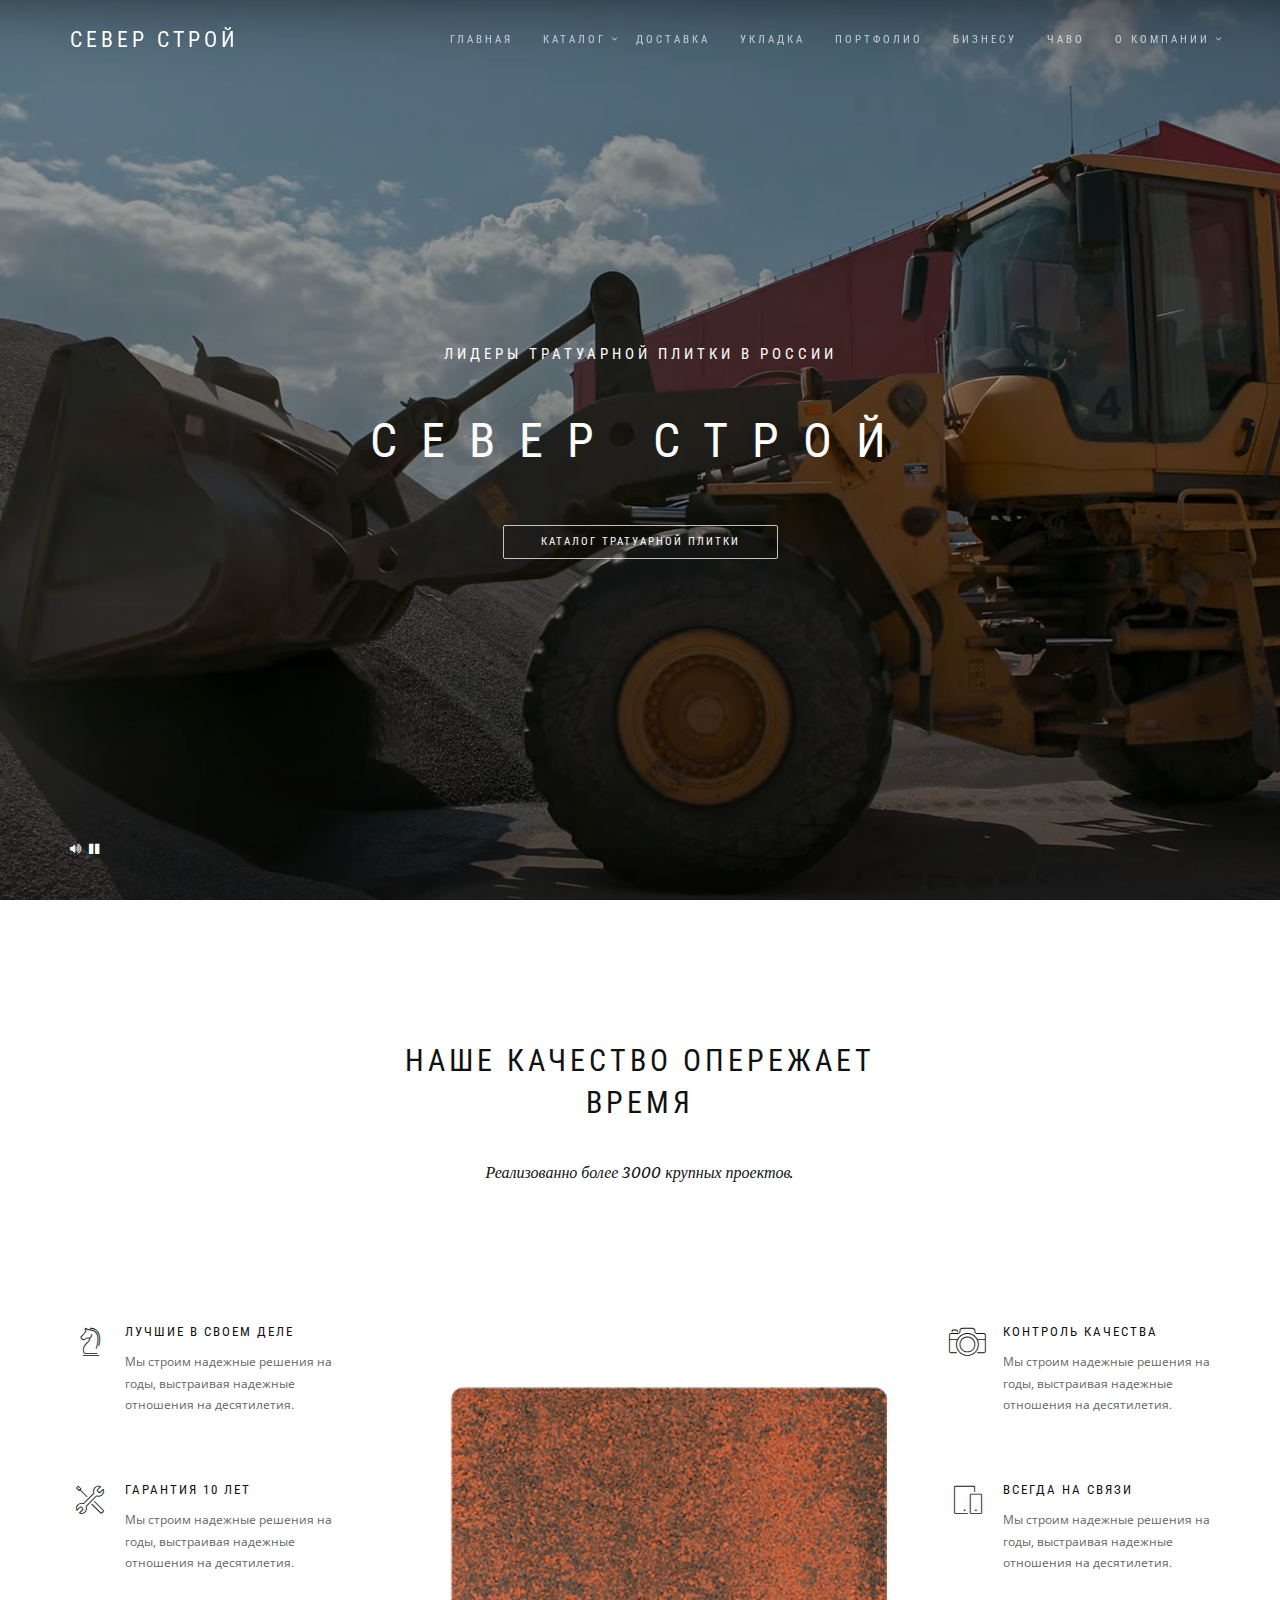
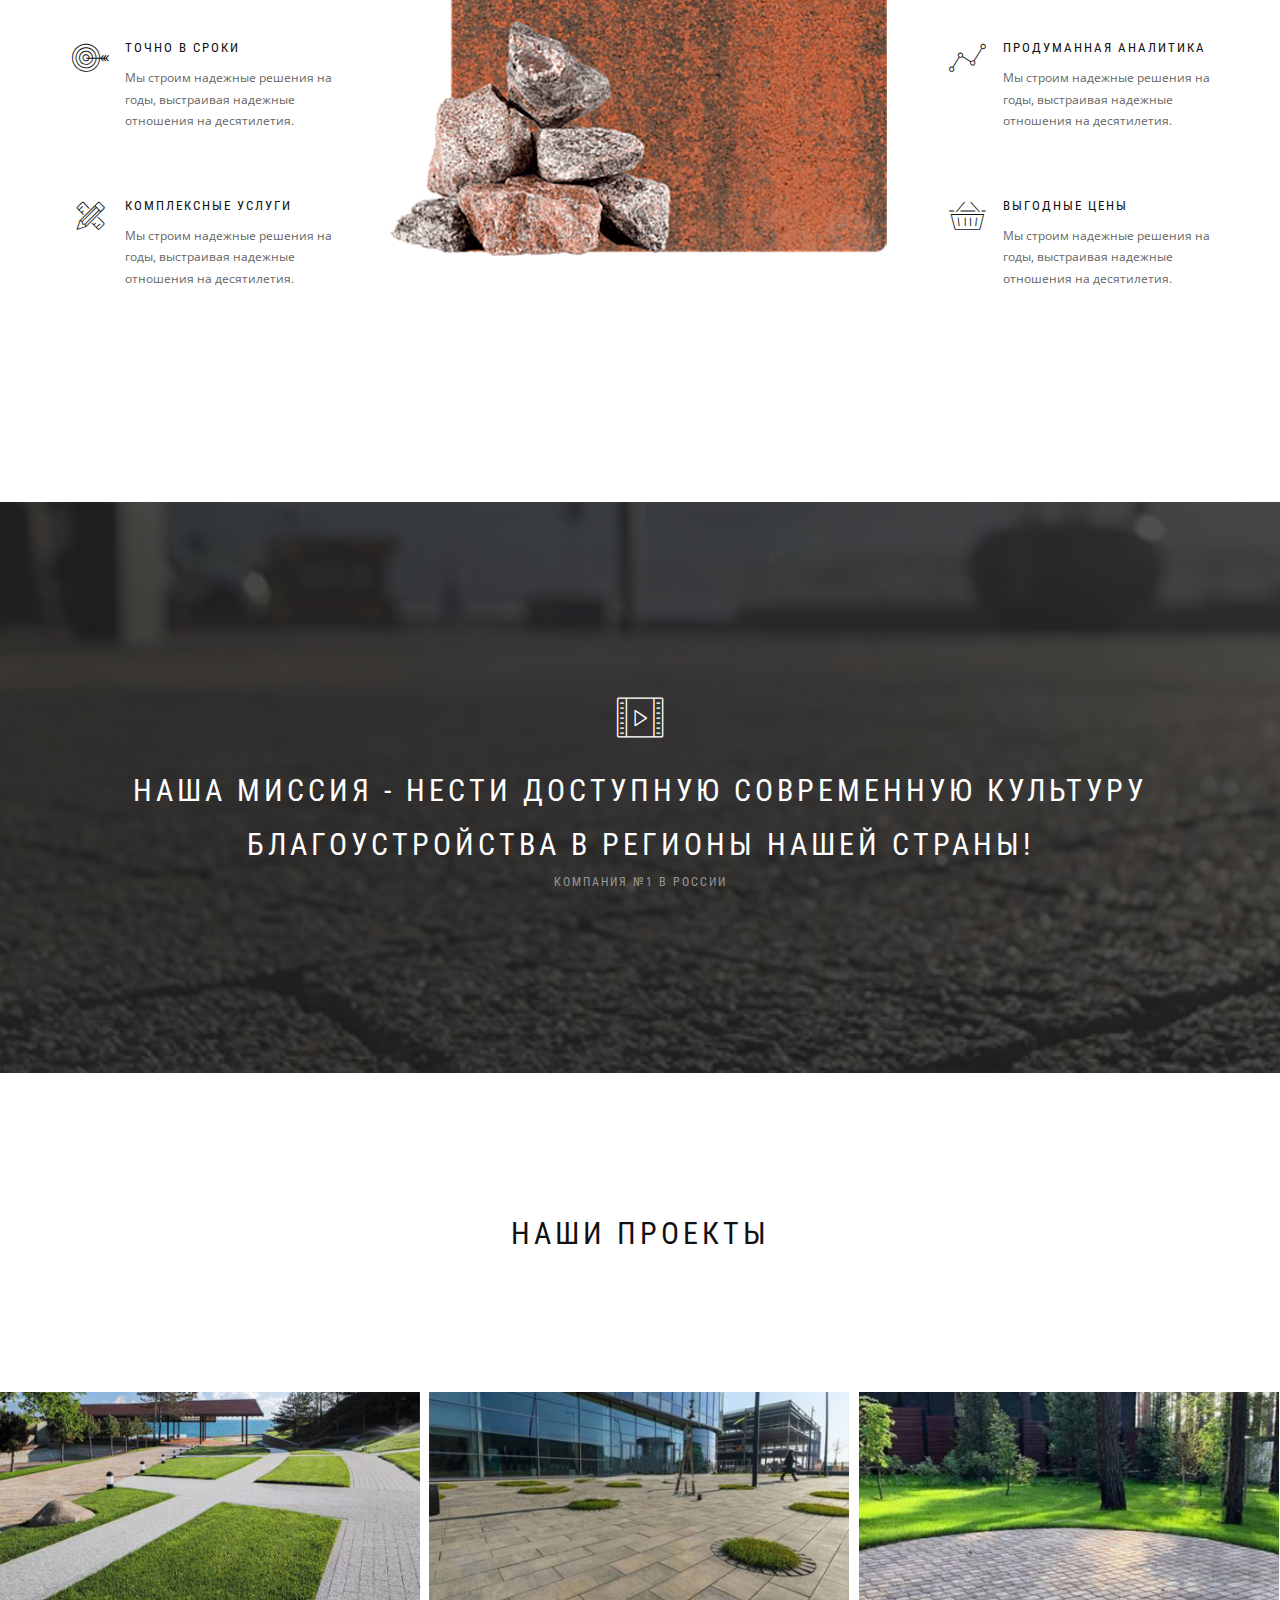
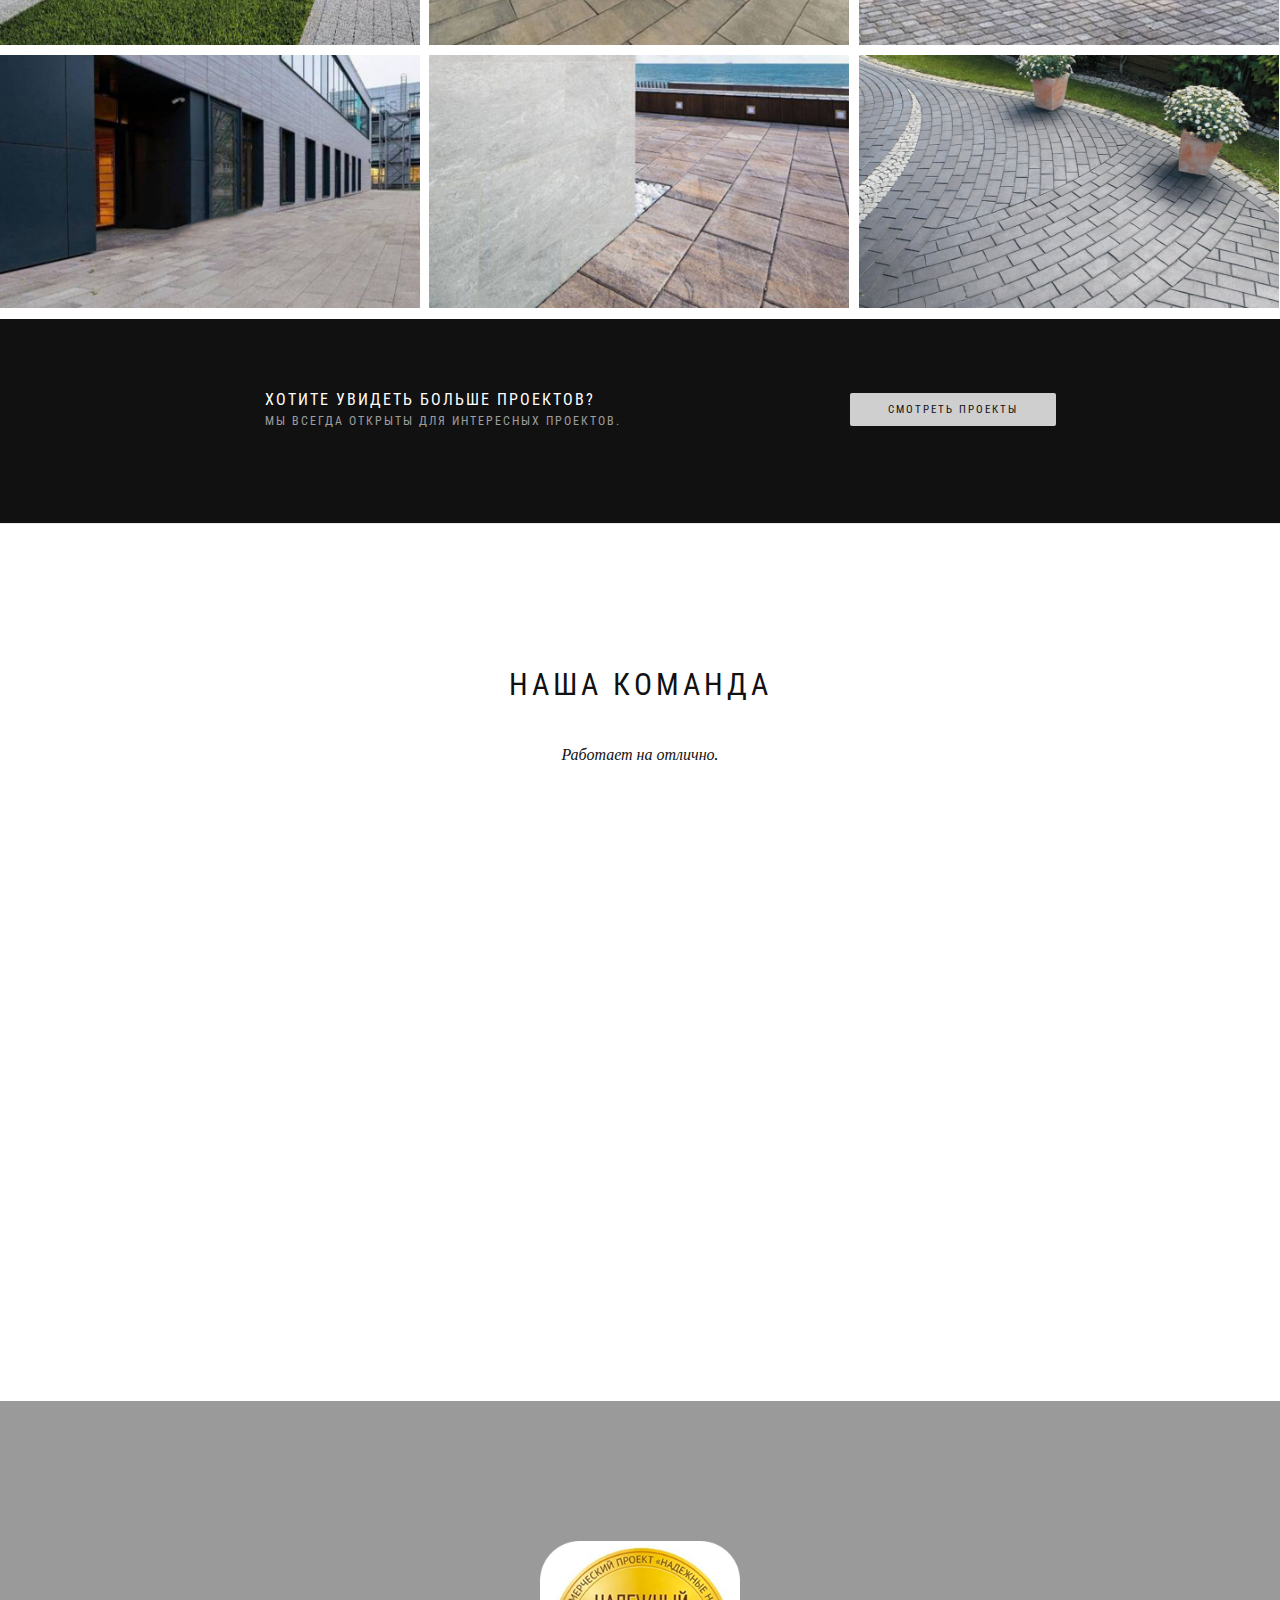
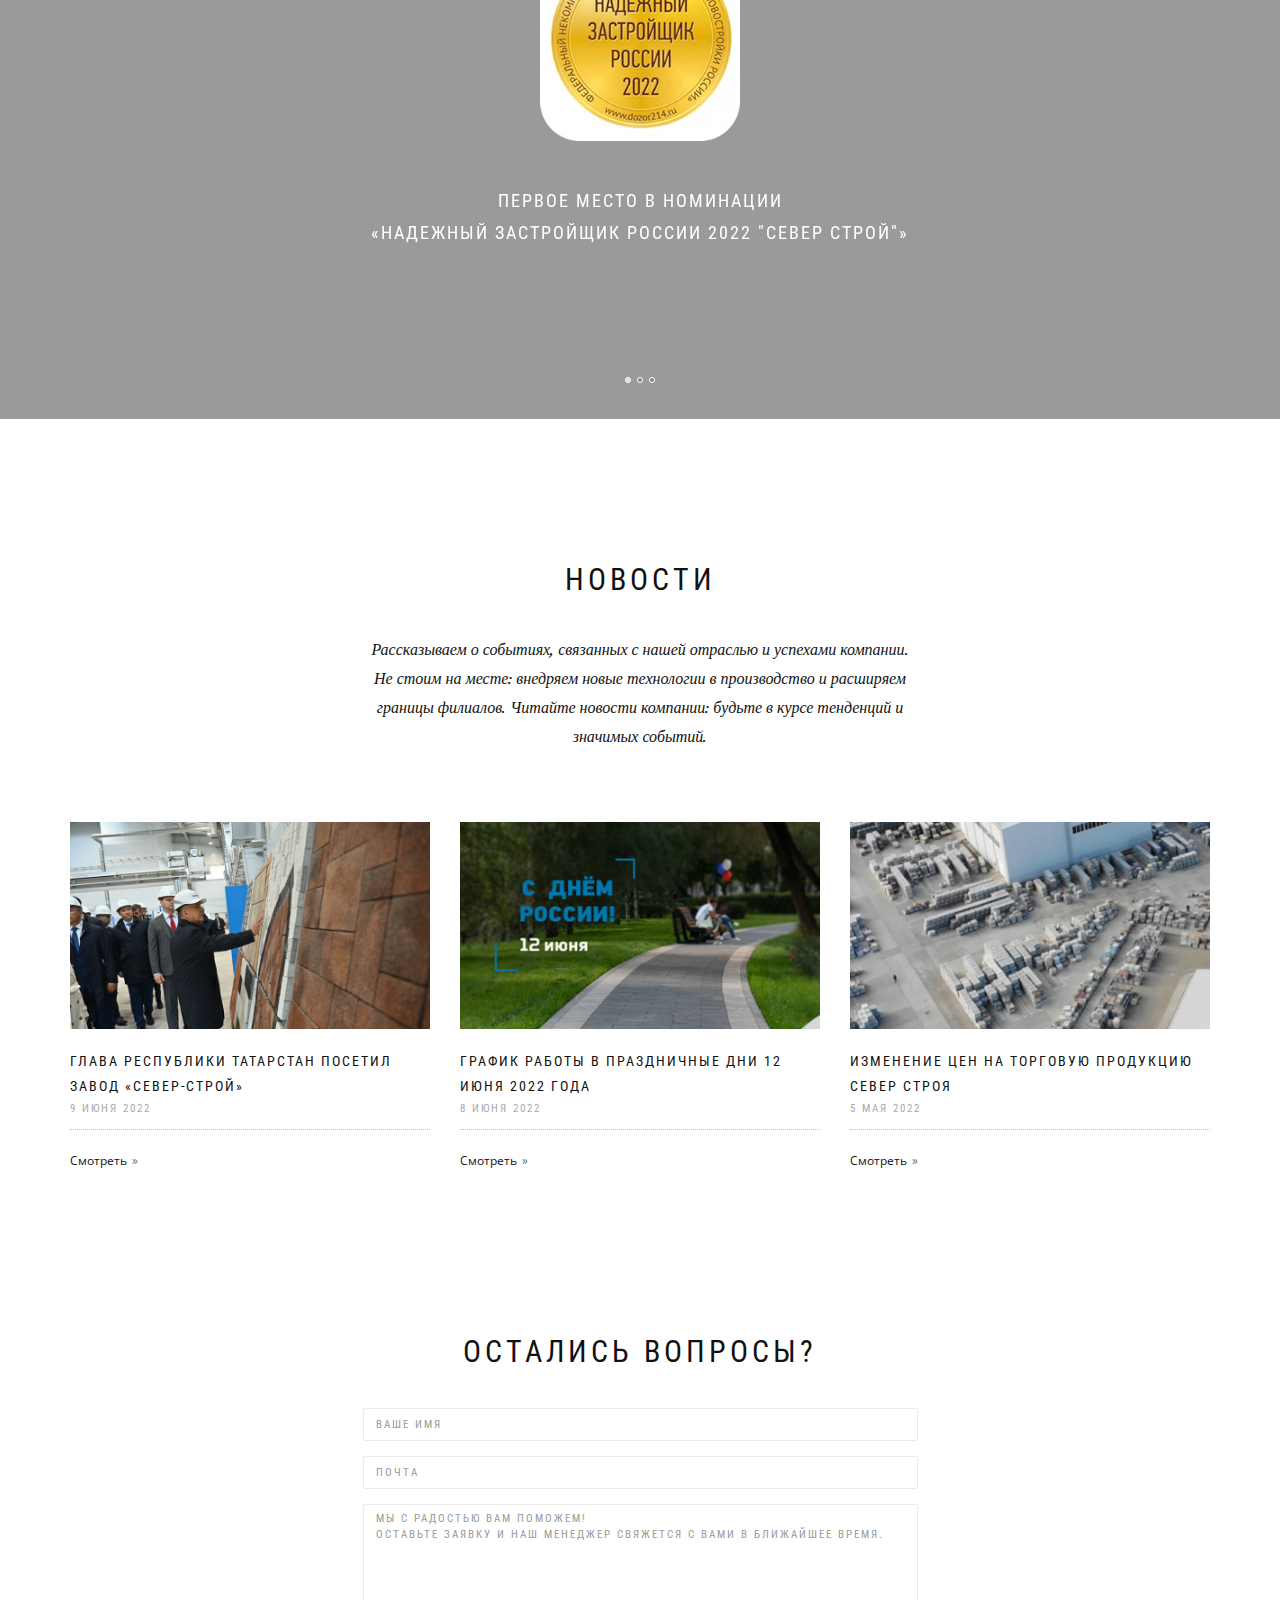
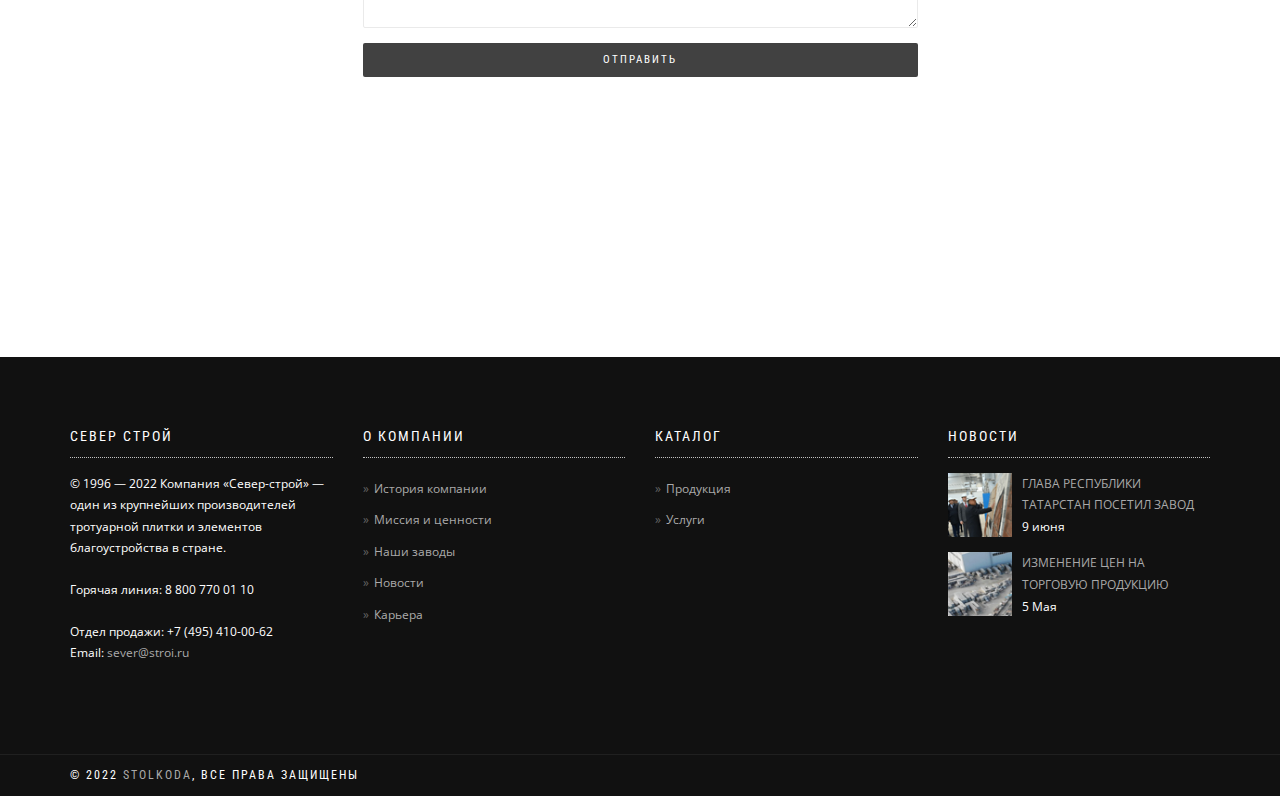
==== commit 660eaf37: "Update index.html" ====
--- a/index.html
+++ b/index.html
@@ -75,15 +75,15 @@
                       <li><a href="shop_product_col_3.html">Дорожные бордюры</a></li>
                 </ul>
               </li>
-              <li class="dropdown"><a  href="about3-1.html" data-toggle="dropdown">Доставка</a> 
-              </li>
-              <li class="dropdown"><a  href="404.html" data-toggle="dropdown">Укладка</a>
-              </li>
-              <li class="dropdown"><a  href="portfolio_full_width_col_3.html" data-toggle="dropdown">Портфолио</a>
-              </li>
-              <li class="dropdown"><a  href="about3-2.html" data-toggle="dropdown">Бизнесу</a>
-              </li>
-              <li class="dropdown"><a  href="tabs_and_accordions_1.html" data-toggle="dropdown">Чаво</a>
+              <li class="dropdown"><a href="about3-1.html" >Доставка</a> 
+              </li>
+              <li class="dropdown"><a  href="404.html">Укладка</a>
+              </li>
+              <li class="dropdown"><a  href="portfolio_full_width_col_3.html">Портфолио</a>
+              </li>
+              <li class="dropdown"><a  href="about3-2.html">Бизнесу</a>
+              </li>
+              <li class="dropdown"><a  href="tabs_and_accordions_1.html">Чаво</a>
               </li>
               <li class="dropdown"><a class="dropdown-toggle" href="#documentation.html#" data-toggle="dropdown">О компании</a>
                 <ul class="dropdown-menu">
